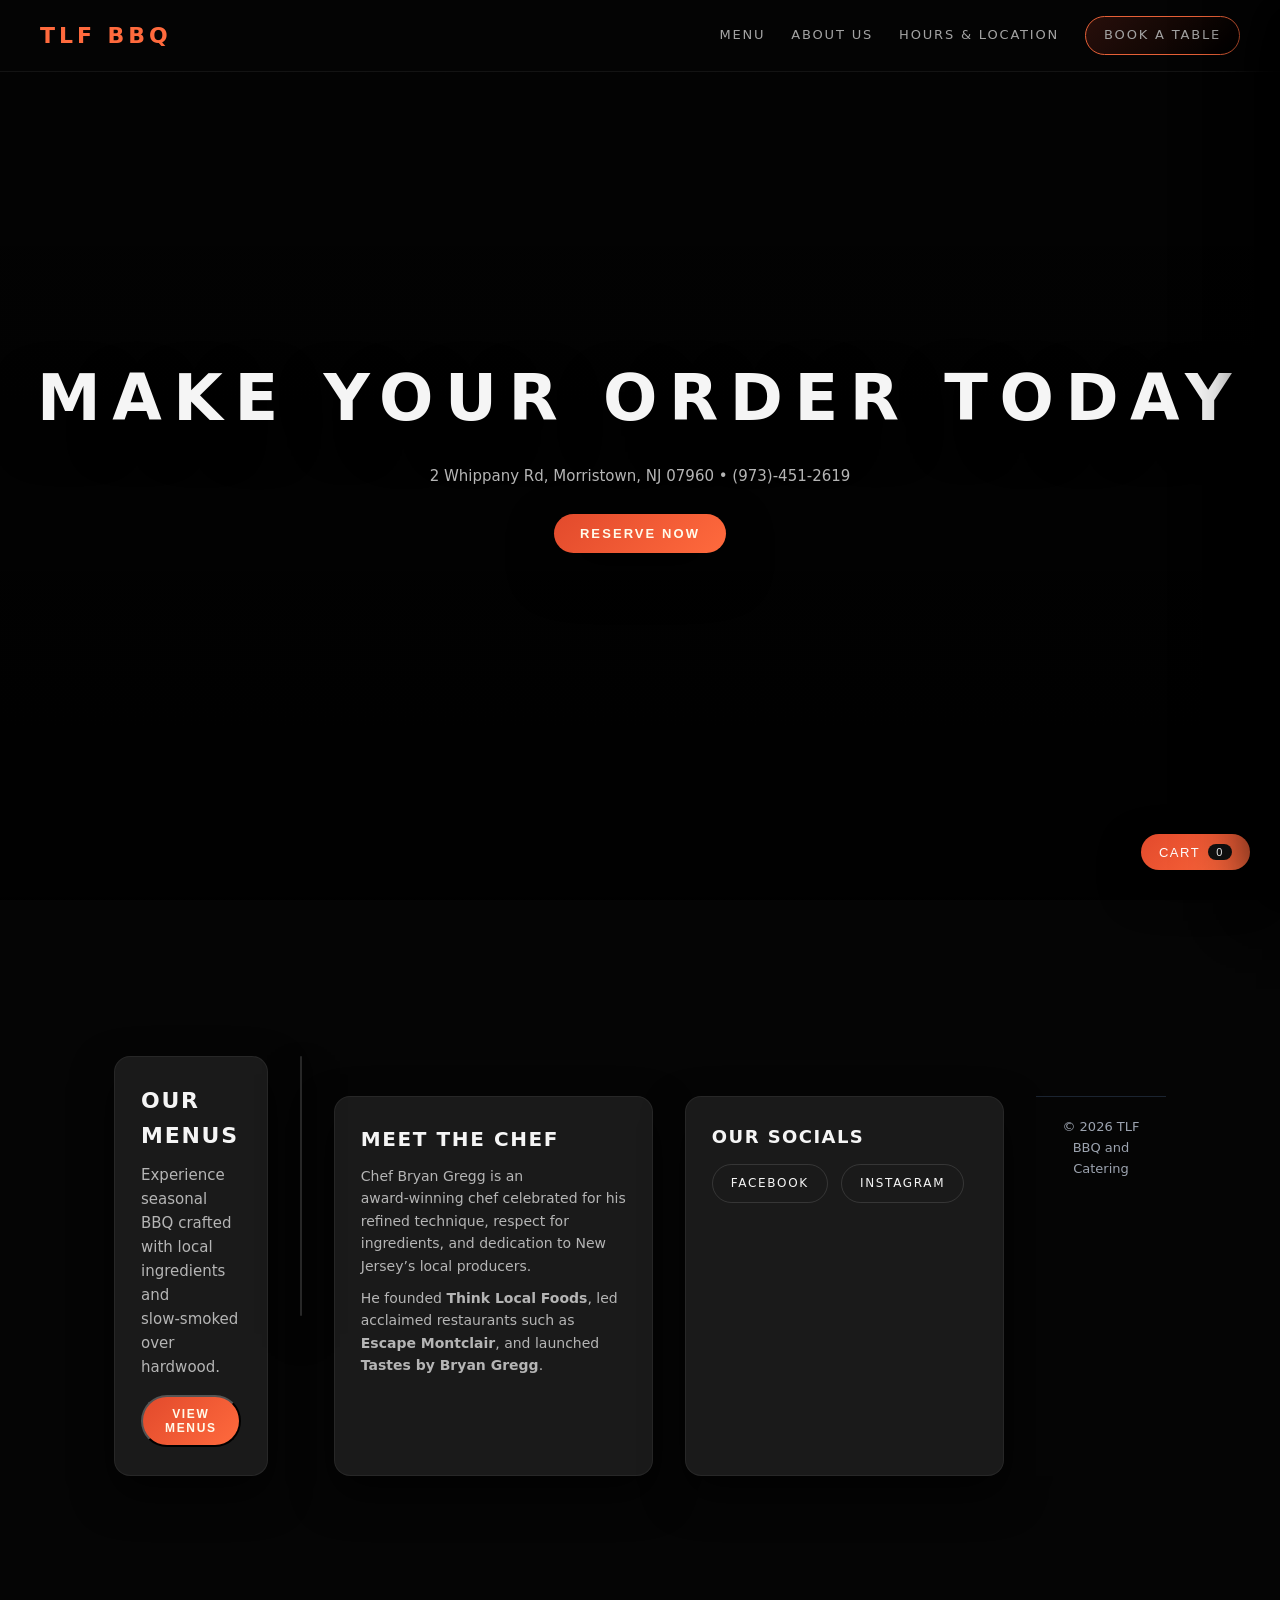
==== index.html @ d9507e4a "Update index.html" ====
<!DOCTYPE html>
<html lang="en">
<head>
  <meta charset="UTF-8" />
  <meta
    name="viewport"
    content="width=device-width, initial-scale=1.0"
  />
  <meta name="theme-color" content="#050505" />
  <title>TLF BBQ and Catering</title>

<link rel="stylesheet" href="codefordad.css">

</head>

<body onload="window.scrollTo(0,0)">

<header class="navbar" id="nav">
  <div class="logo" id="homeLogo">TLF BBQ</div>

  <nav class="nav-links">
    <a href="#" id="menuNav">Menu</a>
    <a href="#" id="aboutNav">About Us</a>
    <a href="#">Hours &amp; Location</a>
    <a href="#" class="reserve-btn" id="navReserve">Book A Table</a>
  </nav>

  <div class="hamburger" id="hamburger">
    <span></span>
    <span></span>
    <span></span>
  </div>
</header>

<div class="slideout" id="slideout">
  <div class="close-btn" id="closeBtn">✕</div>

  <a href="#" id="menuSlide">Menus</a>
  <a href="#" id="aboutSlide">About Us</a>
  <a href="#">Private Dining</a>
  <a href="#">Hours & Location</a>
  <a href="#" class="reserve-btn">Book A Table</a>
</div>

<section class="hero-wrap">
  <div class="hero">
    <div class="hero-content">
      <h1>Make Your Order Today</h1>
      <p>2 Whippany Rd, Morristown, NJ 07960 • (973)-451-2619</p>
      <button class="hero-button" id="heroReserve">Reserve Now</button>
    </div>
  </div>
</section>

<!-- ABOUT PAGE TEMPLATE -->
<template id="about-page-template">
<div id="about-page" class="page-scroll-wrap">
  <div class="page-content">
    <div class="info-wrapper1">
      <div class="info-left1">
        <h2>About TLF BBQ</h2>
        <p>We’re a family‑owned BBQ and catering company based in Morristown, NJ, serving slow‑smoked meats and bold flavors since 2018.</p>
        <p>Our team is led by Chef Bryan Gregg, formerly of Think Local Foods and Escape Montclair, who brings restaurant‑quality technique to every plate.</p>
        <p>We focus on local ingredients, seasonal menus, and consistent hospitality that keeps our guests coming back.</p>
      </div>

      <div class="info-box1 about-photo-box">
        <img
          src="https://images.unsplash.com/photo-1512621776951-a57141f2eefd?auto=format&fit=crop&w=1200&q=80"
          alt="Our team smoking meats"
        />
      </div>
    </div>

    <section class="info-split1">
      <div class="left-side">
        <div class="chef-section">
          <h2>Our Mission</h2>
          <p>To bring high‑quality BBQ and catering to Morristown and the surrounding communities, with a focus on flavor, freshness, and friendly service.</p>
        </div>
      </div>
      <div class="right-side">
        <h2>Connect With Us</h2>
        <a href="#" class="outline-btn">Facebook</a>
        <a href="#" class="outline-btn">Instagram</a>
      </div>
    </section>

    <footer>
      <p>© 2026 TLF BBQ and Catering</p>
    </footer>
  </div>
</div>
</template>

<!-- ROOT DYNAMIC CONTENT -->
<div id="dynamic-content">
  <div class="page-scroll-wrap" id="landing-page">
    <div class="page-content">

      <div class="info-wrapper1">
        <!-- LEFT SECTION -->
        <div class="info-left1">
          <h2>Our Menus</h2>
          <p>Experience seasonal BBQ crafted with local ingredients and slow‑smoked over hardwood.</p>
          <button class="btnl" id="viewMenusBtn">View Menus</button>
        </div>

        <!-- RIGHT SECTION – CAROUSEL -->
        <div class="info-box1 carousel">
          <div class="carousel-track">
           
            <img
              src="https://images.unsplash.com/photo-1600891964599-f61ba0e24092?auto=format&fit=crop&w=1200&q=80"
              class="carousel-img"
              alt="Kitchen"
            />
            <img
              src="https://images.unsplash.com/photo-1600891964599-f61ba0e24092?auto=format&fit=crop&w=1200&q=80"
              class="carousel-img"
              alt="Kitchen"
            />
            <img
              src="https://images.unsplash.com/photo-1600891964599-f61ba0e24092?auto=format&fit=crop&w=1200&q=80"
              class="carousel-img"
              alt="Kitchen"
            />
            

          <button class="carousel-btn prev">‹</button>
          <button class="carousel-btn next">›</button>
        </div>
      </div>

      <section class="info-split1">
        <div class="left-side">
          <div class="chef-section">
            <h2>Meet The Chef</h2>
            <p>
              Chef Bryan Gregg is an award‑winning chef celebrated for his
              refined technique, respect for ingredients, and dedication to New
              Jersey’s local producers.
            </p>
            <p>
              He founded <strong>Think Local Foods</strong>, led acclaimed
              restaurants such as <strong>Escape Montclair</strong>, and
              launched <strong>Tastes by Bryan Gregg</strong>.
            </p>
          </div>
        </div>

        <div class="right-side">
          <h2>Our Socials</h2>
          <a href="#" class="outline-btn">Facebook</a>
          <a href="#" class="outline-btn">Instagram</a>
        </div>
      </section>

      <footer>
        <p>© 2026 TLF BBQ and Catering</p>
      </footer>
    </div>
  </div>
</div>

<!-- FLOATING CART BUTTON -->
<button class="floating-cart-btn" id="open-checkout">
  Cart
  <span class="cart-count" id="cart-count">0</span>
</button>

<!-- CHECKOUT DRAWER + BACKDROP -->
<div class="checkout-drawer-backdrop" id="checkout-backdrop"></div>

<div class="checkout-drawer" id="checkout-drawer">
  <div class="checkout-header">
    <h2>Checkout</h2>
    <button class="checkout-close-btn" id="close-checkout">✕</button>
  </div>

  <div class="checkout-body">
    <!-- ORDER SUMMARY -->
    <div class="checkout-card">
      <div class="checkout-section-title">Order Summary</div>
      <ul id="cart-list"></ul>
      <p class="cart-empty" id="cart-empty-msg">Your cart is empty.</p>
    </div>

    <!-- TIP -->
    <div class="checkout-card">
      <div class="checkout-section-title">Tip</div>
      <div class="tip-row">
        <button class="tip-btn" data-tip="0.1">10%</button>
        <button class="tip-btn" data-tip="0.15">15%</button>
        <button class="tip-btn" data-tip="0.2">20%</button>
        <button class="tip-btn" data-tip="0">No Tip</button>
      </div>
      <input
        type="number"
        min="0"
        step="0.5"
        class="tip-custom-input"
        id="tip-custom"
        placeholder="Custom tip amount (optional)"
      />
    </div>

    <!-- PROMO -->
    <div class="checkout-card">
      <div class="checkout-section-title">Promo Code</div>
      <div class="promo-row">
        <input
          type="text"
          id="promo-code"
          class="promo-input"
          placeholder="Enter promo code"
        />
        <button class="promo-apply-btn" id="apply-promo">Apply</button>
      </div>
      <p class="promo-note">Promo codes are optional. You can add them later at the counter if needed.</p>
    </div>

    <!-- PICKUP DETAILS -->
    <div class="checkout-card pickup-section">
      <div class="checkout-section-title">Pickup Details</div>

      <div class="pickup-toggle-row">
        <button class="pickup-toggle-btn active" id="pickup-mode">Pickup</button>
        <button class="pickup-toggle-btn" id="delivery-mode" disabled>Delivery (Coming Soon)</button>
      </div>

      <div class="pickup-row">
        <input
          type="text"
          id="cust-name"
          placeholder="Name"
          required
        />
        <input
          type="tel"
          id="cust-phone"
          placeholder="Phone"
          required
        />
      </div>

      <div class="pickup-row">
        <input type="date" id="pickup-date" required />
        <select id="pickup-time">
          <option value="">Pickup Time</option>
          <option value="11:00">11:00 AM</option>
          <option value="11:30">11:30 AM</option>
          <option value="12:00">12:00 PM</option>
          <option value="12:30">12:30 PM</option>
          <option value="13:00">1:00 PM</option>
          <option value="13:30">1:30 PM</option>
          <option value="14:00">2:00 PM</option>
          <option value="14:30">2:30 PM</option>
          <option value="15:00">3:00 PM</option>
          <option value="15:30">3:30 PM</option>
          <option value="16:00">4:00 PM</option>
          <option value="16:30">4:30 PM</option>
          <option value="17:00">5:00 PM</option>
          <option value="17:30">5:30 PM</option>
          <option value="18:00">6:00 PM</option>
          <option value="18:30">6:30 PM</option>
          <option value="19:00">7:00 PM</option>
          <option value="19:30">7:30 PM</option>
          <option value="20:00">8:00 PM</option>
        </select>
      </div>

      <textarea
        id="order-notes"
        placeholder="Special instructions (allergies, parking, car color, etc.)"
      ></textarea>

      <p class="prep-time">Estimated prep time: 20–30 minutes after payment.</p>
    </div>
  </div>

  <div class="checkout-footer">
    <div class="totals-row">
      <span>Subtotal</span>
      <span id="subtotal-display">$0.00</span>
    </div>
    <div class="totals-row">
      <span>Tip</span>
      <span id="tip-display">$0.00</span>
    </div>
    <div class="totals-row">
      <span>Promo</span>
      <span id="promo-display">–$0.00</span>
    </div>
    <div class="totals-row total">
      <span>Total</span>
      <span id="cart-total">$0.00</span>
    </div>

    <div class="checkout-actions">
      <button id="clear-cart" class="clear-cart-btn">Clear Cart</button>
      <button class="review-order-btn" id="review-order-btn">
        Review Order &amp; Pay
      </button>
      <p class="paypal-note">Payment is securely processed via PayPal on the next screen.</p>
    </div>
  </div>
</div>

<!-- MENU SYSTEM TEMPLATE -->
<template id="menu-template">
  <section class="order-system">

    <h2 class="menu-title">Order BBQ</h2>
    <p>Build your order from our smoked meats, sides, drinks, and combos.</p>

    <div class="menu-tabs">
      <button class="tab active" data-category="meats">Meats</button>
      <button class="tab" data-category="sides">Sides</button>
      <button class="tab" data-category="drinks">Drinks</button>
      <button class="tab" data-category="combos">Combos</button>
    </div>

    <!-- MEATS -->
    <div class="menu-grid" id="meats">
      <div class="menu-item">
        <img src="images/brisket.jpg" alt="Brisket" class="item-img" />

        <div class="menu-content">
          <div class="menu-header">
            <h3>Brisket</h3>
            <span class="price">$0.01</span>
          </div>

          <p class="short-desc">
            12‑hour smoked brisket, tender slices with house pickles.
          </p>
          <p class="full-desc">
            Slow‑smoked over hardwood, finished with the chef’s signature glaze
            and served ready to pair with your favorite sides.
          </p>

          <div class="menu-meta-row">
            <div class="menu-meta">
              <span>Slow smoked</span>
              <span>Feeds 1–2</span>
            </div>

            <div class="qty-selector">
              <button class="qty-btn-card qty-minus">−</button>
              <span class="qty-number">0</span>
              <button class="qty-btn-card qty-plus">+</button>
            </div>

            <button
              class="add-btn"
              data-item="Brisket"
              data-price=".10"
            >
              Add
            </button>
          </div>
        </div>
      </div>

      <div class="menu-item">
        <img
          src="images/pulled-pork.jpg"
          alt="Pulled pork"
          class="item-img"
        />

        <div class="menu-content">
          <div class="menu-header">
            <h3>Pulled Pork</h3>
            <span class="price">$12</span>
          </div>

          <p class="short-desc">
            Hand‑pulled pork shoulder with a sweet‑heat BBQ finish.
          </p>
          <p class="full-desc">
            Smoked low and slow until it falls apart, tossed in house sauce and
            ready to pile high on a bun or plate.
          </p>

          <div class="menu-meta-row">
            <div class="menu-meta">
              <span>Low &amp; slow</span>
              <span>Feeds 1–2</span>
            </div>

            <div class="qty-selector">
              <button class="qty-btn-card qty-minus">−</button>
              <span class="qty-number">0</span>
              <button class="qty-btn-card qty-plus">+</button>
            </div>

            <button
              class="add-btn"
              data-item="Pulled Pork"
              data-price="12"
            >
              Add
            </button>
          </div>
        </div>
      </div>
    </div>

    <!-- SIDES -->
    <div class="menu-grid hidden" id="sides">
      <div class="menu-item">
        <img
          src="images/mac-cheese.jpg"
          alt="Mac and cheese"
          class="item-img"
        />

        <div class="menu-content">
          <div class="menu-header">
            <h3>Mac &amp; Cheese</h3>
            <span class="price">$6</span>
          </div>

          <p class="short-desc">
            Creamy three‑cheese skillet mac with crisp crumb topping.
          </p>
          <p class="full-desc">
            Elbow pasta tossed in a rich house cheese sauce, finished under the
            broiler for a golden, crunchy crust.
          </p>

          <div class="menu-meta-row">
            <div class="menu-meta">
              <span>Side</span>
              <span>Comfort classic</span>
            </div>

            <div class="qty-selector">
              <button class="qty-btn-card qty-minus">−</button>
              <span class="qty-number">0</span>
              <button class="qty-btn-card qty-plus">+</button>
            </div>

            <button
              class="add-btn"
              data-item="Mac &amp; Cheese"
              data-price="6"
            >
              Add
            </button>
          </div>
        </div>
      </div>
    </div>

    <!-- DRINKS -->
    <div class="menu-grid hidden" id="drinks">
      <div class="menu-item">
        <img
          src="images/sweet-tea.jpg"
          alt="Sweet tea"
          class="item-img"
        />

        <div class="menu-content">
          <div class="menu-header">
            <h3>Sweet Tea</h3>
            <span class="price">$3</span>
          </div>

          <p class="short-desc">
            Cold, sweet Southern‑style tea brewed in house.
          </p>
          <p class="full-desc">
            Black tea slowly steeped, lightly citrus‑kissed, chilled, and poured
            over ice.
          </p>

          <div class="menu-meta-row">
            <div class="menu-meta">
              <span>House made</span>
              <span>16 oz</span>
            </div>

            <div class="qty-selector">
              <button class="qty-btn-card qty-minus">−</button>
              <span class="qty-number">0</span>
              <button class="qty-btn-card qty-plus">+</button>
            </div>

            <button
              class="add-btn"
              data-item="Sweet Tea"
              data-price="3"
            >
              Add
            </button>
          </div>
        </div>
      </div>
    </div>

    <!-- COMBOS -->
    <div class="menu-grid hidden" id="combos">
      <div class="menu-item">
        <img
          src="images/brisket-combo.jpg"
          alt="Brisket combo"
          class="item-img"
        />

        <div class="menu-content">
          <div class="menu-header">
            <h3>Brisket Combo</h3>
            <span class="price">$18</span>
          </div>

          <p class="short-desc">
            Brisket plate with two sides and house cornbread.
          </p>
          <p class="full-desc">
            Sliced brisket, your choice of two sides, plus a warm slice of
            cornbread and pickles.
          </p>

          <div class="menu-meta-row">
            <div class="menu-meta">
              <span>Best value</span>
              <span>Feeds 1–2</span>
            </div>

            <div class="qty-selector">
              <button class="qty-btn-card qty-minus">−</button>
              <span class="qty-number">0</span>
              <button class="qty-btn-card qty-plus">+</button>
            </div>

            <button
              class="add-btn"
              data-item="Brisket Combo"
              data-price="18"
            >
              Add
            </button>
          </div>
        </div>
      </div>
    </div>

  </section>
</template>

<!-- PAYPAL SDK -->
<script src="https://www.paypal.com/sdk/js?client-id=AatKLlNCwYUK73aitYysJCVlDyII1X9A3pvGtgDqHf_JUAwxKHO9bDcpi9_XJcKemTQMYEcxNQDbUtZj&currency=USD"></script>

<script src="JSDAD.js"></script>


</body>
</html>
---- codefordad.css ----
:root {
      --bg: #0d0d0d;
      --bg-alt: #141414;
      --card: #1a1a1a;
      --steel: #232323;
      --steel-soft: #2d2d2d;
      --text: #f5f5f5;
      --text-dim: #b5b5b5;
      --accent: #e24a2c;
      --accent-soft: #ff6a3d;
      --accent-glow: rgba(226,74,44,0.35);
      --border-color: rgba(255,255,255,0.06);
      --radius-lg: 16px;
      --radius: 10px;
      --radius-sm: 6px;
      --shadow-soft: 0 18px 40px rgba(0,0,0,0.65);
      --shadow-strong: 0 24px 60px rgba(0,0,0,0.9);
      --noise: url("[data-uri]");
    }

    * {
      margin: 0;
      padding: 0;
      box-sizing: border-box;
    }

    html {
      scroll-behavior: smooth;
      background-color: #050505;
    }

    body {
      background: radial-gradient(circle at top, #111 0, #050505 55%, #000 100%);
      background-color: #050505;
      color: var(--text);
      font-family: system-ui, -apple-system, BlinkMacSystemFont, "Segoe UI", sans-serif;
      line-height: 1.6;
      -webkit-font-smoothing: antialiased;
      background-image: var(--noise);
      background-size: 260px;
      background-blend-mode: soft-light;
      min-height: 100vh;
      position: relative;
    }

    body::before {
      content: "";
      position: fixed;
      inset: 0;
      background: radial-gradient(circle at top, #111 0, #050505 55%, #000 100%);
      z-index: -1;
      pointer-events: none;
    }

    h1, h2, h3 {
      letter-spacing: 0.08em;
      text-transform: uppercase;
    }

    a {
      color: inherit;
    }

    /* NAVBAR */
    .navbar {
      width: 100%;
      padding: 16px 40px;
      display: flex;
      justify-content: space-between;
      align-items: center;
      position: fixed;
      top: 0;
      left: 0;
      background: rgba(5,5,5,0.9);
      backdrop-filter: blur(14px);
      border-bottom: 1px solid var(--border-color);
      z-index: 1000;
    }

    .logo {
      font-size: 22px;
      font-weight: 700;
      letter-spacing: 0.18em;
      text-transform: uppercase;
      color: var(--accent-soft);
      cursor: pointer;
    }

    .nav-links {
      display: flex;
      gap: 26px;
      align-items: center;
    }

    .nav-links a {
      text-decoration: none;
      color: var(--text-dim);
      font-size: 13px;
      font-weight: 500;
      letter-spacing: 0.14em;
      text-transform: uppercase;
      transition: color 0.25s ease, transform 0.2s ease, opacity 0.2s ease;
      opacity: 0.9;
    }

    .nav-links a:hover {
      color: var(--accent-soft);
      transform: translateY(-1px);
      opacity: 1;
    }

    .reserve-btn {
      padding: 8px 18px;
      border-radius: 999px;
      border: 1px solid var(--accent-soft);
      background: linear-gradient(135deg, rgba(226,74,44,0.18), rgba(0,0,0,0.9));
      color: #fff;
      font-size: 12px;
      font-weight: 600;
      text-transform: uppercase;
      letter-spacing: 0.16em;
      cursor: pointer;
      transition: background 0.25s ease, border-color 0.25s ease, transform 0.2s ease, box-shadow 0.2s ease;
    }

    .reserve-btn:hover {
      background: linear-gradient(135deg, var(--accent), var(--accent-soft));
      border-color: var(--accent-soft);
      box-shadow: 0 14px 40px var(--accent-glow);
      transform: translateY(-1px);
    }

    /* HAMBURGER */
    .hamburger {
      width: 26px;
      height: 20px;
      display: none;
      flex-direction: column;
      justify-content: space-between;
      cursor: pointer;
    }

    .hamburger span {
      height: 2px;
      background: #f9fafb;
      border-radius: 999px;
    }

    /* SLIDEOUT MENU */
    .slideout {
      position: fixed;
      top: 0;
      right: -260px;
      width: 260px;
      height: 100vh;
      background: #050505;
      box-shadow: -18px 0 40px rgba(0,0,0,0.95);
      display: flex;
      flex-direction: column;
      padding-top: 90px;
      padding-left: 24px;
      transition: right 0.35s ease;
      z-index: 2000;
      border-left: 1px solid var(--border-color);
    }

    .slideout a {
      padding: 12px 0;
      font-size: 13px;
      text-decoration: none;
      color: var(--text);
      letter-spacing: 0.12em;
      text-transform: uppercase;
      opacity: 0.9;
      transition: color 0.2s ease, opacity 0.2s ease;
    }

    .slideout a:hover {
      color: var(--accent-soft);
      opacity: 1;
    }

    .close-btn {
      position: absolute;
      top: 18px;
      right: 24px;
      font-size: 26px;
      cursor: pointer;
      color: #9ca3af;
      transition: 0.2s;
    }

    .close-btn:hover {
      color: var(--accent-soft);
    }

    @media (max-width: 768px) {
      .nav-links {
        display: none;
      }
      .hamburger {
        display: flex;
      }
      .navbar {
        padding: 12px 20px;
      }
    }

    /* HERO */
    .hero-wrap {
      position: relative;
      height: 100vh;
      overflow: hidden;
    }

    .hero {
      height: 100%;
      width: 100%;
      background:
        linear-gradient(to bottom, rgba(0,0,0,0.35), rgba(0,0,0,0.9)),
        url("https://images.unsplash.com/photo-1600891964599-f61ba0e24092?auto=format&fit=crop&w=1600&q=80")
        center/cover no-repeat;
      display: flex;
      justify-content: center;
      align-items: center;
      text-align: center;
      padding: 0 20px;
      transform: translateY(0);
      transition: transform 0.2s ease-out;
    }

    .hero-content h1 {
      font-size: clamp(40px, 6vw, 64px);
      color: var(--text);
      text-shadow: 0 18px 45px rgba(0,0,0,0.9);
      letter-spacing: 0.18em;
      text-transform: uppercase;
    }

    .hero-content p {
      margin-top: 14px;
      font-size: 15px;
      color: var(--text-dim);
      max-width: 520px;
      margin-left: auto;
      margin-right: auto;
    }

    .hero-button {
      display: inline-block;
      margin-top: 26px;
      padding: 12px 26px;
      background: linear-gradient(135deg, var(--accent), var(--accent-soft));
      color: #fffbeb;
      text-decoration: none;
      border-radius: 999px;
      font-weight: 600;
      letter-spacing: 0.16em;
      text-transform: uppercase;
      font-size: 13px;
      border: none;
      box-shadow: 0 18px 45px rgba(0,0,0,0.95);
      transition: transform 0.18s ease, box-shadow 0.18s ease, background 0.25s ease;
      cursor: pointer;
    }

    .hero-button:hover {
      transform: translateY(-2px);
      box-shadow: 0 22px 60px rgba(0,0,0,1);
      background: linear-gradient(135deg, #b3261a, var(--accent-soft));
    }

    /* PAGE WRAPPERS */
    #dynamic-content {
      transition: opacity 0.25s ease-in-out;
    }

    #dynamic-content.fade-out {
      opacity: 0;
    }

    #dynamic-content.fade-in {
      opacity: 1;
    }

    #dynamic-content.menu-offset {
      box-sizing: border-box;
    }

    .page-scroll-wrap {
      padding-top: 96px;
    }

    .page-content {
      max-width: 1100px;
      margin: 0 auto;
      padding: 60px 24px 80px;
    }

    /* LANDING SECTION */
    .info-wrapper1 {
      display: flex;
      justify-content: center;
      align-items: stretch;
      gap: 32px;
      margin-bottom: 60px;
    }

    .info-left1 {
      flex: 1;
      padding: 26px 26px 28px;
      background: var(--card);
      border-radius: var(--radius-lg);
      border: 1px solid var(--border-color);
      box-shadow: var(--shadow-soft);
      color: var(--text-dim);
    }

    .info-left1 h2 {
      font-size: 22px;
      margin-bottom: 10px;
      color: var(--text);
    }

    .info-left1 p {
      font-size: 15px;
      margin-bottom: 16px;
    }

    .btnl {
      display: inline-block;
      padding: 10px 22px;
      background: linear-gradient(135deg, var(--accent), var(--accent-soft));
      color: #fffbeb;
      border-radius: 999px;
      text-decoration: none;
      font-weight: 600;
      letter-spacing: 0.14em;
      font-size: 12px;
      text-transform: uppercase;
      transition: background 0.2s ease, transform 0.15s ease, box-shadow 0.2s ease;
      cursor: pointer;
    }

    .btnl:hover {
      background: linear-gradient(135deg, #b3261a, var(--accent-soft));
      transform: translateY(-1px);
      box-shadow: 0 12px 30px rgba(0,0,0,0.9);
    }

    .info-box1 {
      flex: 1;
      background: var(--card);
      border-radius: var(--radius-lg);
      overflow: hidden;
      border: 1px solid var(--border-color);
      box-shadow: var(--shadow-soft);
      position: relative;
      min-height: 260px;
    }

    /* CAROUSEL */
    .carousel {
      position: relative;
      width: 100%;
      height: 100%;
      overflow: hidden;
    }

    .carousel-track {
      display: flex;
      height: 100%;
      transition: transform 0.6s ease;
    }

    .carousel-img {
      width: 100%;
      height: 100%;
      object-fit: cover;
      flex-shrink: 0;
      display: block;
    }

    .carousel-btn {
      position: absolute;
      top: 50%;
      transform: translateY(-50%);
      background: rgba(0,0,0,0.7);
      color: #fef2e2;
      border: none;
      padding: 8px 12px;
      font-size: 18px;
      cursor: pointer;
      border-radius: 999px;
      transition: 0.2s;
      z-index: 5;
    }

    .carousel-btn:hover {
      background: rgba(0,0,0,0.95);
    }

    .carousel-btn.prev { left: 12px; }
    .carousel-btn.next { right: 12px; }

    @media (max-width: 850px) {
      .info-wrapper1 {
        flex-direction: column;
      }
      .info-box1 {
        min-height: 220px;
      }
    }

    /* CHEF / SOCIAL SPLIT */
    .info-split1 {
      display: flex;
      justify-content: center;
      align-items: stretch;
      gap: 32px;
      padding: 40px 0 0;
    }

    .left-side,
    .right-side {
      flex: 1;
      padding: 26px 26px 28px;
      background: var(--card);
      border-radius: var(--radius-lg);
      border: 1px solid var(--border-color);
      box-shadow: var(--shadow-soft);
    }

    .chef-section h2 {
      font-size: 20px;
      margin-bottom: 10px;
    }

    .chef-section p {
      font-size: 14px;
      color: var(--text-dim);
      margin-bottom: 10px;
    }

    .right-side h2 {
      font-size: 18px;
      margin-bottom: 12px;
    }

    .outline-btn {
      padding: 9px 18px;
      border-radius: 999px;
      border: 1px solid rgba(255,255,255,0.12);
      background: transparent;
      color: var(--text);
      font-size: 12px;
      text-transform: uppercase;
      letter-spacing: 0.14em;
      text-decoration: none;
      display: inline-flex;
      align-items: center;
      justify-content: center;
      gap: 6px;
      margin-right: 8px;
      margin-bottom: 8px;
      cursor: pointer;
      transition: background 0.2s ease, border-color 0.2s ease, transform 0.15s ease, color 0.2s ease;
    }

    .outline-btn:hover {
      background: rgba(226,74,44,0.12);
      border-color: var(--accent-soft);
      color: #fff;
      transform: translateY(-1px);
    }

    @media (max-width: 850px) {
      .info-split1 {
        flex-direction: column;
      }
    }

    /* FOOTER */
    footer {
      padding: 20px;
      text-align: center;
      background: #050505;
      color: #9ca3af;
      border-top: 1px solid rgba(31,41,55,0.9);
      font-size: 13px;
      margin-top: 40px;
    }

    /* ORDER SYSTEM */
    .order-system {
      padding: 40px 0 80px;
      max-width: 1040px;
      margin: 0 auto;
      color: var(--text);
    }

    .menu-title {
      text-align: center;
      font-size: 26px;
      margin-bottom: 10px;
      letter-spacing: 0.18em;
      text-transform: uppercase;
    }

    .menu-title + p {
      text-align: center;
      color: var(--text-dim);
      font-size: 14px;
      max-width: 460px;
      margin: 8px auto 26px;
    }

    .menu-tabs {
      display: inline-flex;
      justify-content: center;
      align-items: center;
      flex-wrap: wrap;
      gap: 10px;
      margin: 0 auto 30px;
      padding: 6px;
      background: #050505;
      border-radius: 999px;
      border: 1px solid rgba(55,65,81,0.9);
    }

    .tab {
      padding: 8px 18px;
      border-radius: 999px;
      border: none;
      background: transparent;
      cursor: pointer;
      font-size: 12px;
      text-transform: uppercase;
      letter-spacing: 0.16em;
      color: var(--text-dim);
      opacity: 0.8;
      transition: background 0.18s ease, color 0.18s ease, opacity 0.18s ease, transform 0.12s ease;
    }

    .tab:hover {
      opacity: 1;
      transform: translateY(-1px);
    }

    .tab.active {
      background: linear-gradient(135deg, var(--accent), var(--accent-soft));
      color: #fffbeb;
      opacity: 1;
    }

    .menu-grid {
      display: grid;
      grid-template-columns: repeat(2, minmax(0, 1fr));
      gap: 22px 26px;
      margin-bottom: 30px;
    }

    @media (max-width: 800px) {
      .menu-grid {
        grid-template-columns: 1fr;
      }
    }

    .menu-item {
      display: grid;
      grid-template-columns: 140px 1fr;
      background: var(--card);
      border-radius: var(--radius-lg);
      box-shadow: var(--shadow-soft);
      overflow: hidden;
      border: 1px solid rgba(55,65,81,0.9);
      transition: transform 0.18s ease, box-shadow 0.18s ease, border-color 0.18s ease;
      cursor: pointer;
    }

    .menu-item:hover {
      transform: translateY(-3px);
      box-shadow: var(--shadow-strong);
      border-color: rgba(226,74,44,0.7);
    }

    .item-img {
      width: 100%;
      height: 100%;
      min-height: 140px;
      max-height: 160px;
      object-fit: cover;
      display: block;
    }

    .menu-content {
      padding: 14px 16px 14px 18px;
      display: flex;
      flex-direction: column;
      justify-content: space-between;
      gap: 8px;
    }

    .menu-header {
      display: flex;
      justify-content: space-between;
      align-items: flex-start;
      gap: 10px;
    }

    .menu-header h3 {
      margin: 0;
      font-size: 17px;
      color: var(--text);
      letter-spacing: 0.06em;
      text-transform: uppercase;
    }

    .price {
      font-size: 16px;
      font-weight: 700;
      color: var(--accent-soft);
    }

    .short-desc {
      margin-top: 4px;
      color: var(--text-dim);
      font-size: 13px;
    }

    .full-desc {
      margin-top: 6px;
      color: #9ca3af;
      font-size: 13px;
      line-height: 1.6;
      display: none;
    }

    .menu-item.expanded .full-desc {
      display: block;
    }

    .menu-meta-row {
      display: flex;
      justify-content: space-between;
      align-items: center;
      margin-top: 6px;
      gap: 10px;
      flex-wrap: wrap;
    }

    .menu-meta {
      display: flex;
      flex-wrap: wrap;
      gap: 6px;
      font-size: 10px;
      text-transform: uppercase;
      letter-spacing: 0.14em;
      color: #9ca3af;
    }

    .menu-meta span {
      padding: 2px 8px;
      border-radius: 999px;
      background: #050505;
    }

    .qty-selector {
      display: inline-flex;
      align-items: center;
      gap: 6px;
      padding: 4px 8px;
      border-radius: 999px;
      background: #050505;
    }

    .qty-number {
      min-width: 18px;
      text-align: center;
      font-size: 13px;
      color: #f9fafb;
    }

    .qty-btn-card {
      background: #18181b;
      color: #f9fafb;
      border: none;
      border-radius: 999px;
      width: 22px;
      height: 22px;
      display: inline-flex;
      align-items: center;
      justify-content: center;
      font-size: 14px;
      cursor: pointer;
      transition: background 0.18s ease, transform 0.12s ease;
    }

    .qty-btn-card:hover {
      background: var(--accent);
      transform: translateY(-1px);
    }

    .add-btn {
      margin: 0;
      padding: 8px 14px;
      background: var(--accent);
      color: #fffbeb;
      border: none;
      border-radius: 999px;
      cursor: pointer;
      font-size: 11px;
      text-transform: uppercase;
      letter-spacing: 0.16em;
      white-space: nowrap;
      transition: background 0.18s ease, transform 0.12s ease, box-shadow 0.18s ease;
    }

    .add-btn:hover {
      background: #b3261a;
      transform: translateY(-1px);
      box-shadow: 0 10px 26px rgba(0,0,0,0.9);
    }

    .hidden {
      display: none;
    }

    /* FLOATING CART BUTTON */
    .floating-cart-btn {
      position: fixed;
      right: 20px;
      bottom: 20px;
      background: linear-gradient(135deg, var(--accent), var(--accent-soft));
      color: #fff;
      border-radius: 999px;
      padding: 10px 18px;
      display: flex;
      align-items: center;
      gap: 8px;
      border: none;
      cursor: pointer;
      box-shadow: 0 18px 40px rgba(0,0,0,0.9);
      font-size: 13px;
      text-transform: uppercase;
      letter-spacing: 0.12em;
      z-index: 2100;
    }

    .floating-cart-btn span.cart-count {
      background: #111;
      border-radius: 999px;
      padding: 2px 8px;
      font-size: 11px;
    }

    @media (min-width: 900px) {
      .floating-cart-btn {
        bottom: 30px;
        right: 30px;
      }
    }

    /* CHECKOUT DRAWER (Toast-style) */
    .checkout-drawer-backdrop {
      position: fixed;
      inset: 0;
      background: rgba(0,0,0,0.6);
      opacity: 0;
      pointer-events: none;
      transition: opacity 0.25s ease;
      z-index: 2200;
    }

    .checkout-drawer-backdrop.open {
      opacity: 1;
      pointer-events: auto;
    }

    .checkout-drawer {
      position: fixed;
      top: 0;
      right: 0;
      width: 420px;
      max-width: 100%;
      height: 100vh;
      background: #050505;
      border-left: 1px solid var(--border-color);
      box-shadow: -24px 0 60px rgba(0,0,0,0.95);
      transform: translateX(100%);
      transition: transform 0.3s cubic-bezier(.2,.9,.2,1);
      z-index: 2300;
      display: flex;
      flex-direction: column;
    }

    .checkout-drawer.open {
      transform: translateX(0);
    }

    .checkout-header {
      padding: 16px 18px;
      border-bottom: 1px solid rgba(55,65,81,0.9);
      display: flex;
      justify-content: space-between;
      align-items: center;
    }

    .checkout-header h2 {
      font-size: 16px;
      letter-spacing: 0.14em;
      text-transform: uppercase;
    }

    .checkout-close-btn {
      background: transparent;
      border: none;
      color: #9ca3af;
      font-size: 20px;
      cursor: pointer;
    }

    .checkout-body {
      flex: 1;
      overflow-y: auto;
      padding: 16px 18px 18px;
    }

    .checkout-section-title {
      font-size: 12px;
      text-transform: uppercase;
      letter-spacing: 0.14em;
      color: #9ca3af;
      margin-bottom: 6px;
    }

    .checkout-card {
      background: #0f0f0f;
      border-radius: 12px;
      border: 1px solid rgba(55,65,81,0.9);
      padding: 12px 12px 10px;
      margin-bottom: 14px;
    }

    /* CART LIST INSIDE DRAWER */
    #cart-list {
      list-style: none;
      margin: 0;
      padding: 0;
    }

    .cart-row {
      display: flex;
      justify-content: space-between;
      align-items: center;
      padding: 7px 0;
      border-bottom: 1px dashed rgba(55,65,81,0.8);
      font-size: 13px;
    }

    .cart-row:last-child {
      border-bottom: none;
    }

    .cart-title {
      font-weight: 500;
      color: var(--text);
    }

    .cart-controls {
      display: flex;
      align-items: center;
      gap: 6px;
    }

    .qty-btn {
      background: var(--accent);
      color: #fffbeb;
      border: none;
      padding: 3px 8px;
      border-radius: 999px;
      cursor: pointer;
      font-size: 12px;
    }

    .delete-btn {
      background: #4b5563;
      color: #f9fafb;
      border: none;
      padding: 3px 7px;
      border-radius: 999px;
      cursor: pointer;
      font-size: 11px;
    }

    .cart-price {
      font-weight: 600;
      font-size: 12px;
    }

    .cart-empty {
      font-size: 13px;
      color: #9ca3af;
      padding: 6px 0;
    }

    /* TIP + PROMO */
    .tip-row {
      display: flex;
      gap: 8px;
      margin-top: 6px;
      flex-wrap: wrap;
    }

    .tip-btn {
      flex: 1;
      min-width: 70px;
      padding: 6px 8px;
      border-radius: 999px;
      border: 1px solid rgba(55,65,81,0.9);
      background: #050505;
      color: #e5e7eb;
      font-size: 12px;
      cursor: pointer;
      text-align: center;
      transition: background 0.2s ease, border-color 0.2s ease, color 0.2s ease;
    }

    .tip-btn.active {
      background: rgba(226,74,44,0.16);
      border-color: var(--accent-soft);
      color: #fff;
    }

    .tip-custom-input {
      margin-top: 6px;
      width: 100%;
      padding: 8px 10px;
      border-radius: 8px;
      border: 1px solid #444;
      background: #111;
      color: #e5e7eb;
      font-size: 13px;
      outline: none;
    }

    .tip-custom-input:focus {
      border-color: var(--accent-soft);
      box-shadow: 0 0 0 2px rgba(226,74,44,0.35);
    }

    .promo-row {
      display: flex;
      gap: 8px;
      margin-top: 6px;
    }

    .promo-input {
      flex: 1;
      padding: 8px 10px;
      border-radius: 8px;
      border: 1px solid #444;
      background: #111;
      color: #e5e7eb;
      font-size: 13px;
      outline: none;
    }

    .promo-input:focus {
      border-color: var(--accent-soft);
      box-shadow: 0 0 0 2px rgba(226,74,44,0.35);
    }

    .promo-apply-btn {
      padding: 8px 10px;
      border-radius: 8px;
      border: none;
      background: #374151;
      color: #e5e7eb;
      font-size: 12px;
      cursor: pointer;
      text-transform: uppercase;
      letter-spacing: 0.08em;
    }

    .promo-apply-btn:hover {
      background: #4b5563;
    }

    .promo-note {
      font-size: 11px;
      color: #9ca3af;
      margin-top: 4px;
    }

    /* PICKUP DETAILS INSIDE DRAWER */
    .pickup-row {
      display: flex;
      gap: 10px;
      margin-bottom: 8px;
    }

    .pickup-section input,
    .pickup-section textarea,
    .pickup-section select {
      display: block;
      width: 100%;
      padding: 10px 12px;
      border: 1px solid #444;
      border-radius: 8px;
      font-size: 13px;
      outline: none;
      box-sizing: border-box;
      transition: border-color 0.2s ease, box-shadow 0.2s ease, background 0.2s ease;
      background: #111;
      color: #e5e5e5;
      min-height: 40px;
    }

    .pickup-section input:focus,
    .pickup-section select:focus,
    .pickup-section textarea:focus {
      border-color: var(--accent-soft);
      box-shadow: 0 0 0 2px rgba(226,74,44,0.35);
      background: #151515;
    }

    .pickup-section textarea {
      min-height: 70px;
      resize: vertical;
    }

    .pickup-toggle-row {
      display: flex;
      gap: 8px;
      margin-bottom: 8px;
    }

    .pickup-toggle-btn {
      flex: 1;
      padding: 7px 10px;
      border-radius: 999px;
      border: 1px solid rgba(55,65,81,0.9);
      background: #050505;
      color: #e5e7eb;
      font-size: 12px;
      cursor: pointer;
      text-align: center;
      text-transform: uppercase;
      letter-spacing: 0.08em;
    }

    .pickup-toggle-btn.active {
      background: rgba(34,197,94,0.12);
      border-color: #22c55e;
      color: #bbf7d0;
    }

    .prep-time {
      font-size: 12px;
      color: #9ca3af;
      margin-top: 4px;
    }

    /* TOTALS + FOOTER */
    .checkout-footer {
      padding: 12px 18px 16px;
      border-top: 1px solid rgba(55,65,81,0.9);
      background: #050505;
    }

    .totals-row {
      display: flex;
      justify-content: space-between;
      font-size: 13px;
      margin-bottom: 4px;
      color: #d1d5db;
    }

    .totals-row strong {
      color: #f9fafb;
    }

    .totals-row.total {
      font-size: 15px;
      margin-top: 4px;
    }

    .totals-row.total span:last-child {
      color: var(--accent-soft);
      font-weight: 700;
    }

    .checkout-actions {
      margin-top: 10px;
      display: flex;
      flex-direction: column;
      gap: 8px;
    }

    .clear-cart-btn {
      width: 100%;
      padding: 9px;
      background: #18181b;
      color: #e5e7eb;
      border: none;
      border-radius: 999px;
      cursor: pointer;
      font-size: 12px;
      letter-spacing: 0.1em;
      text-transform: uppercase;
      transition: background 0.2s ease, color 0.2s ease, box-shadow 0.2s ease;
    }

    .clear-cart-btn:hover {
      background: #b3261a;
      color: #fff;
      box-shadow: 0 10px 26px rgba(0,0,0,0.9);
    }

    .review-order-btn {
      width: 100%;
      padding: 11px;
      background: #059669;
      color: #fef2e2;
      border: none;
      border-radius: 999px;
      font-size: 13px;
      text-transform: uppercase;
      letter-spacing: 0.14em;
      cursor: pointer;
      transition: background 0.2s ease, box-shadow 0.2s ease, transform 0.15s ease;
    }

    .review-order-btn:hover {
      background: #047857;
      box-shadow: 0 12px 30px rgba(0,0,0,0.9);
      transform: translateY(-1px);
    }

    .paypal-note {
      font-size: 11px;
      color: #9ca3af;
      margin-top: 4px;
    }

    /* MOBILE: bottom sheet behavior */
    @media (max-width: 768px) {
      html,
      body {
        background-color: #050505;
      }

      #dynamic-content,
      #landing-page,
      .page-scroll-wrap,
      .page-content,
      .confirmation-screen {
        background-color: #050505;
      }

      .checkout-drawer {
        width: 100%;
        height: 100vh;
        height: 100dvh;
        top: 0;
        bottom: auto;
        border-left: none;
        border-top: none;
        border-radius: 0;
        background: #050505;
        transform: translateY(100%);
      }

      .checkout-drawer.open {
        transform: translateY(0);
      }

      .checkout-body {
        padding-bottom: calc(18px + env(safe-area-inset-bottom, 0px));
      }

      .checkout-footer {
        padding-bottom: calc(16px + env(safe-area-inset-bottom, 0px));
        background: #050505;
      }

      .checkout-drawer-backdrop.open {
        background: rgba(0,0,0,0.7);
      }
    }

    /* CONFIRMATION SCREEN */
    .confirmation-screen {
      padding: 80px 20px;
      text-align: center;
      max-width: 640px;
      margin: 0 auto;
    }

    .confirmation-screen h1 {
      font-size: 24px;
      margin-bottom: 10px;
    }

    .confirm-box {
      background: #101010;
      padding: 15px;
      border-radius: 14px;
      margin: 20px auto 0;
      max-width: 420px;
      text-align: left;
      border: 1px solid rgba(55,65,81,0.9);
      color: #f9fafb;
      font-size: 14px;
    }

    .confirm-cart-list {
      max-width: 420px;
      margin: 10px auto 18px;
      padding: 0;
      list-style: none;
    }

    .confirm-cart-item {
      display: flex;
      justify-content: space-between;
      padding: 4px 0;
      font-size: 13px;
    }

    .confirm-cart-total {
      margin-top: 6px;
      padding-top: 8px;
      border-top: 1px solid rgba(55,65,81,0.8);
      font-size: 14px;
      color: #f9fafb;
      text-align: right;
      font-weight: 600;
    }

    .cancel-btn {
      display: inline-block;
      padding: 10px 18px;
      border-radius: 999px;
      font-size: 13px;
      text-transform: uppercase;
      letter-spacing: 0.08em;
      cursor: pointer;
      background: #18181b;
      color: #e5e7eb;
      border: 1px solid rgba(55,65,81,0.8);
      margin-top: 14px;
    }

    .cancel-btn:hover {
      background: #111827;
    }

    .confirmation-screen button {
      margin-top: 16px;
      padding: 10px 18px;
      border-radius: 999px;
      border: none;
      background: var(--accent);
      color: #fff;
      cursor: pointer;
      text-transform: uppercase;
      letter-spacing: 0.12em;
      font-size: 12px;
    }

    .confirmation-screen button:hover {
      background: var(--accent-soft);
    }

    /* ABOUT PAGE */
    #about-page .page-content {
      max-width: 1000px;
    }

    #about-page .info-wrapper1 {
      margin-bottom: 40px;
    }

    #about-page .about-photo-box img {
      width: 100%;
      height: 100%;
      object-fit: cover;
      display: block;
    }

    /* RESPONSIVE MENU CARD ON SMALL SCREENS */
    @media (max-width: 500px) {
      .menu-item {
        grid-template-columns: 1fr;
      }
      .menu-item .item-img {
        min-height: 140px;
        max-height: 180px;
      }
      .menu-header h3 {
        font-size: 15px;
      }
      .short-desc,
      .full-desc {
        font-size: 12px;
      }
      .menu-meta {
        font-size: 10px;
      }
      .add-btn {
        font-size: 10px;
        padding: 6px 10px;
      }
      .menu-item p {
        word-wrap: break-word;
        overflow-wrap: break-word;
      }
      .page-content {
        padding: 60px 16px 80px;
      }
    }
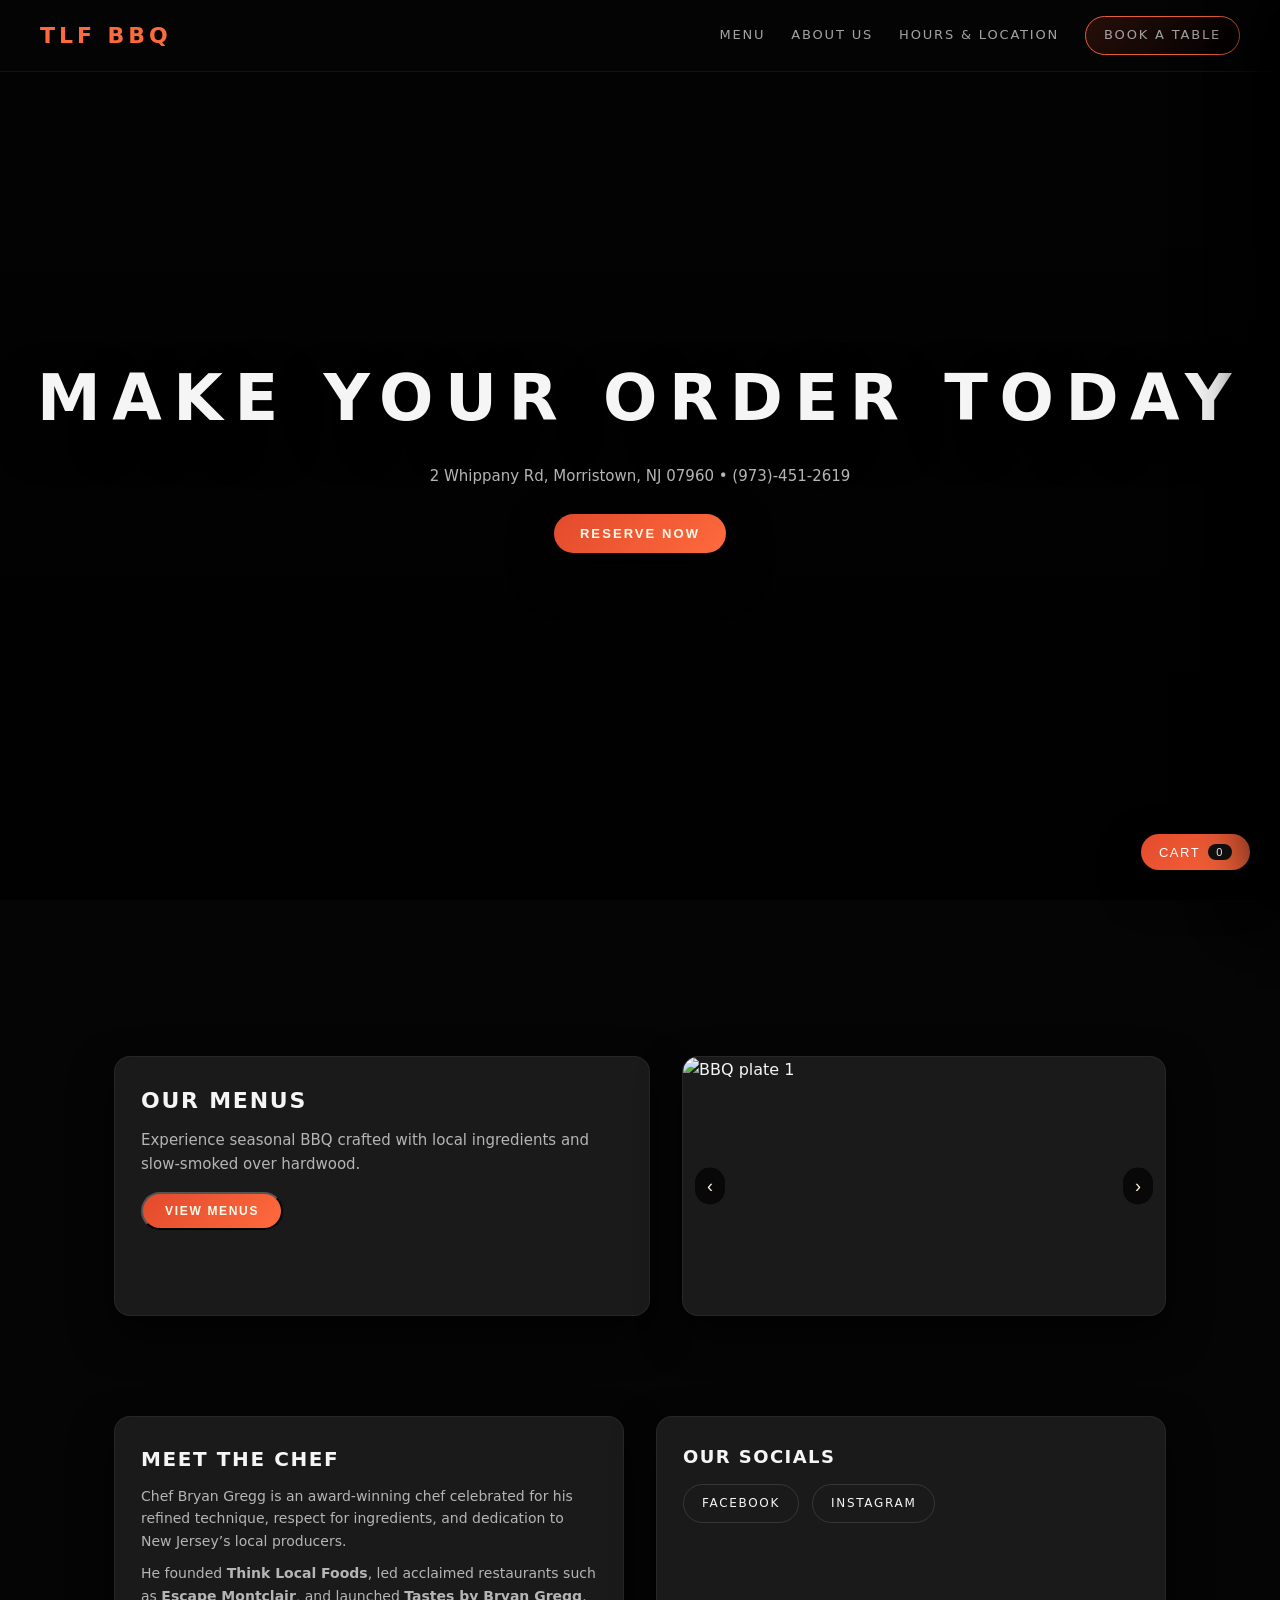
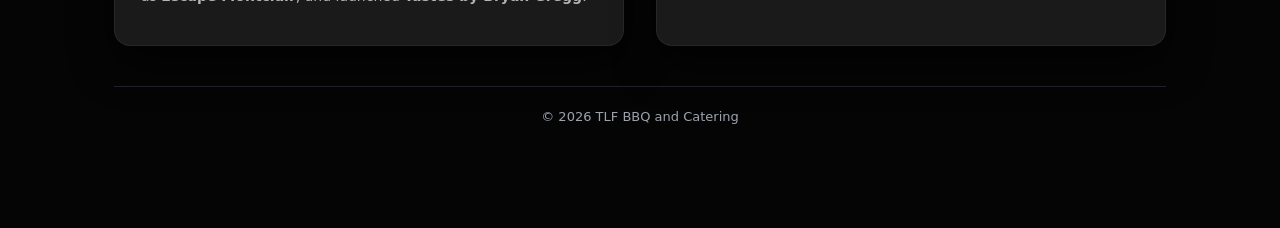
==== commit 4a371a15: "Update index.html" ====
--- a/index.html
+++ b/index.html
@@ -107,25 +107,25 @@
         </div>
 
         <!-- RIGHT SECTION – CAROUSEL -->
-        <div class="info-box1 carousel">
+  
+          <div class="info-box1 carousel">
           <div class="carousel-track">
-           
             <img
-              src="https://images.unsplash.com/photo-1600891964599-f61ba0e24092?auto=format&fit=crop&w=1200&q=80"
+              src="https://scontent-lga3-2.xx.fbcdn.net/v/t39.30808-6/656986463_1254314630151487_7916495074086586369_n.jpg?auto=webp&width=800"
               class="carousel-img"
-              alt="Kitchen"
+              alt="BBQ plate 1"
+            />
+            <img
+              src="https://scontent-lga3-1.xx.fbcdn.net/v/t39.30808-6/506632302_23939052565785263_2520389364483189022_n.jpg?auto=webp&width=800"
+              class="carousel-img"
+              alt="BBQ plate 2"
             />
             <img
               src="https://images.unsplash.com/photo-1600891964599-f61ba0e24092?auto=format&fit=crop&w=1200&q=80"
               class="carousel-img"
               alt="Kitchen"
             />
-            <img
-              src="https://images.unsplash.com/photo-1600891964599-f61ba0e24092?auto=format&fit=crop&w=1200&q=80"
-              class="carousel-img"
-              alt="Kitchen"
-            />
-            
+          </div>
 
           <button class="carousel-btn prev">‹</button>
           <button class="carousel-btn next">›</button>
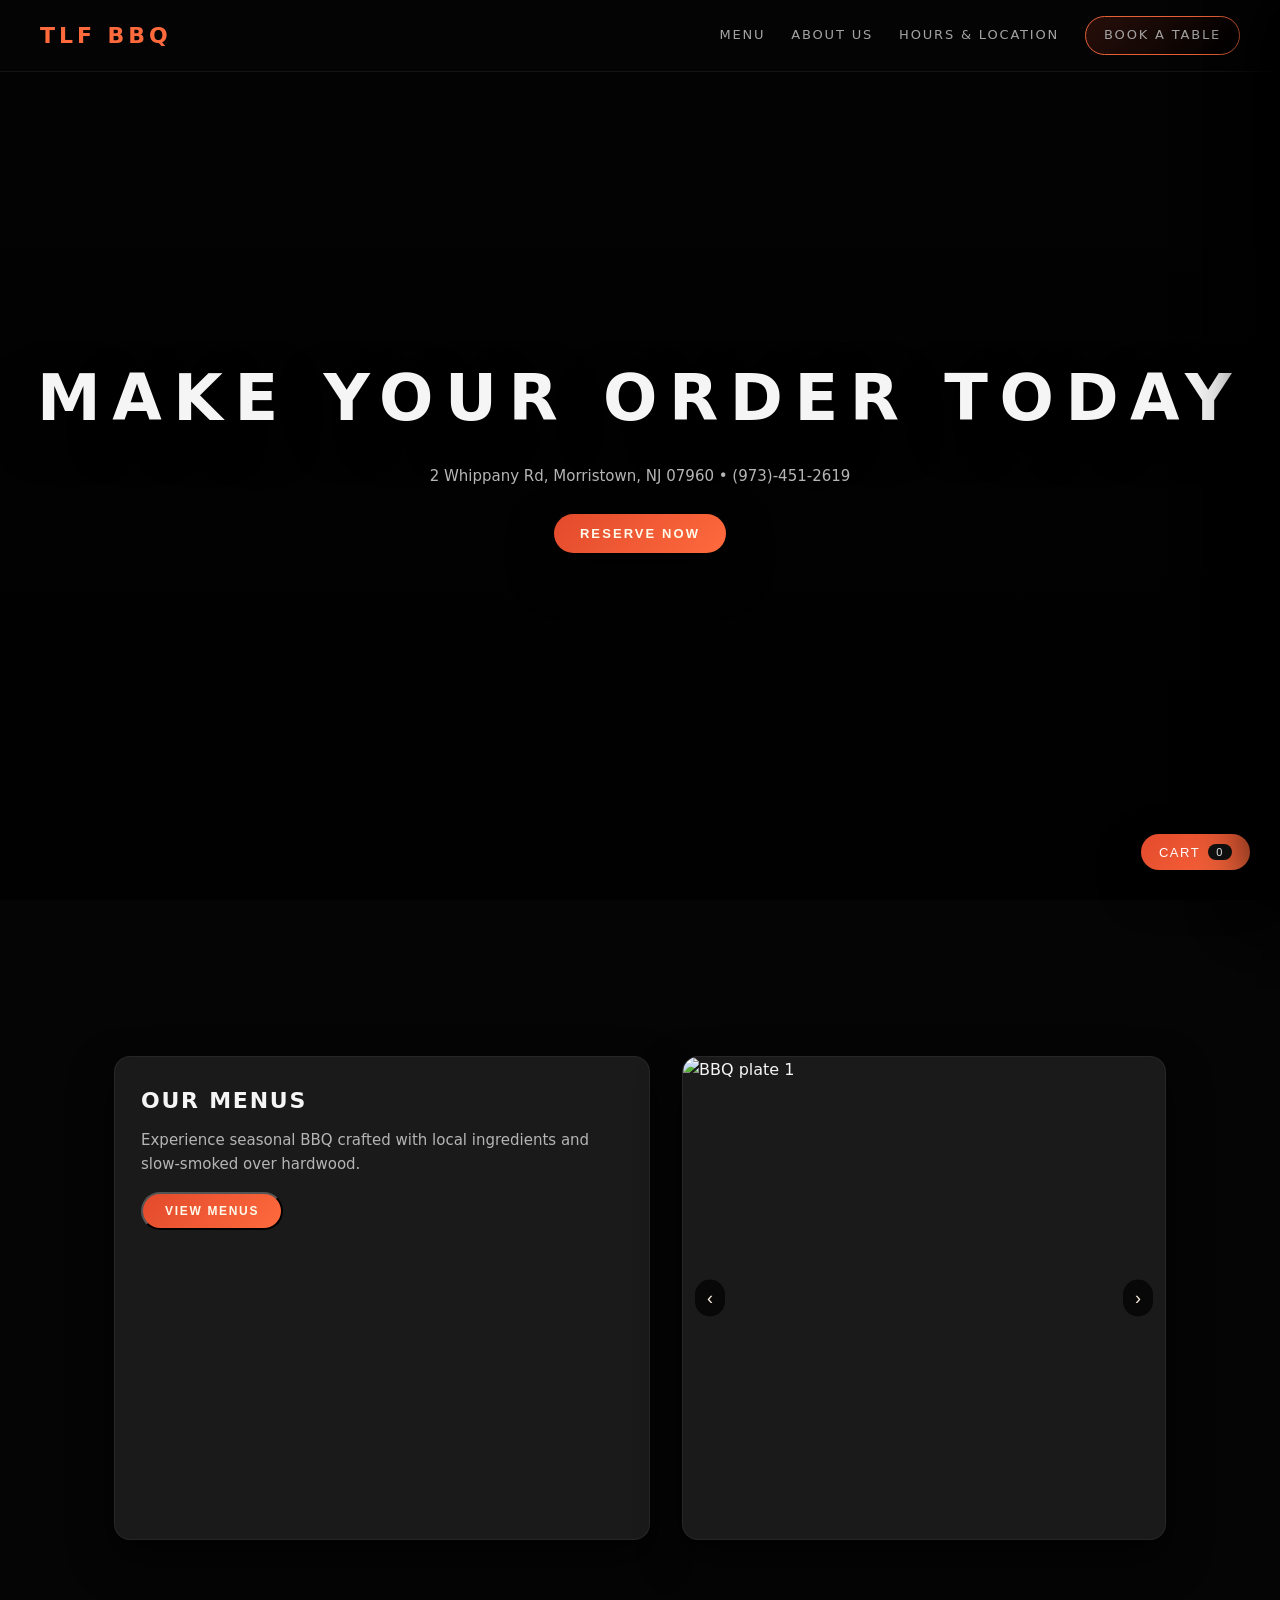
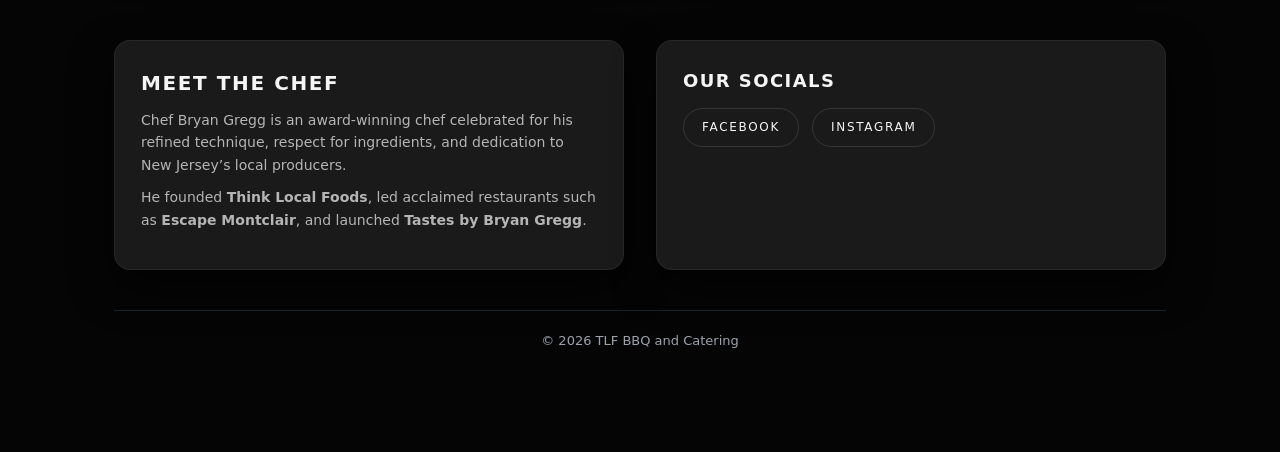
==== commit 065d943e: "Update index.html" ====
--- a/index.html
+++ b/index.html
@@ -111,7 +111,7 @@
           <div class="info-box1 carousel">
           <div class="carousel-track">
             <img
-              src="https://scontent-lga3-2.xx.fbcdn.net/v/t39.30808-6/656986463_1254314630151487_7916495074086586369_n.jpg?auto=webp&width=800"
+              src="https://gardenandgun.com/wp-content/uploads/2025/09/Barbacoa-p90-960x1200.jpg" width="300" height="300"
               class="carousel-img"
               alt="BBQ plate 1"
             />
--- a/codefordad.css
+++ b/codefordad.css
@@ -1,4 +1,4 @@
- :root {
+    :root {
       --bg: #0d0d0d;
       --bg-alt: #141414;
       --card: #1a1a1a;
@@ -408,7 +408,7 @@
         flex-direction: column;
       }
       .info-box1 {
-        min-height: 220px;
+        min-height: 320px;
       }
     }
 
@@ -1292,6 +1292,15 @@
 
     /* RESPONSIVE MENU CARD ON SMALL SCREENS */
     @media (max-width: 500px) {
+      .info-box1.carousel {
+        min-height: 360px;
+      }
+
+      .carousel-track,
+      .carousel-img {
+        min-height: 360px;
+      }
+
       .menu-item {
         grid-template-columns: 1fr;
       }
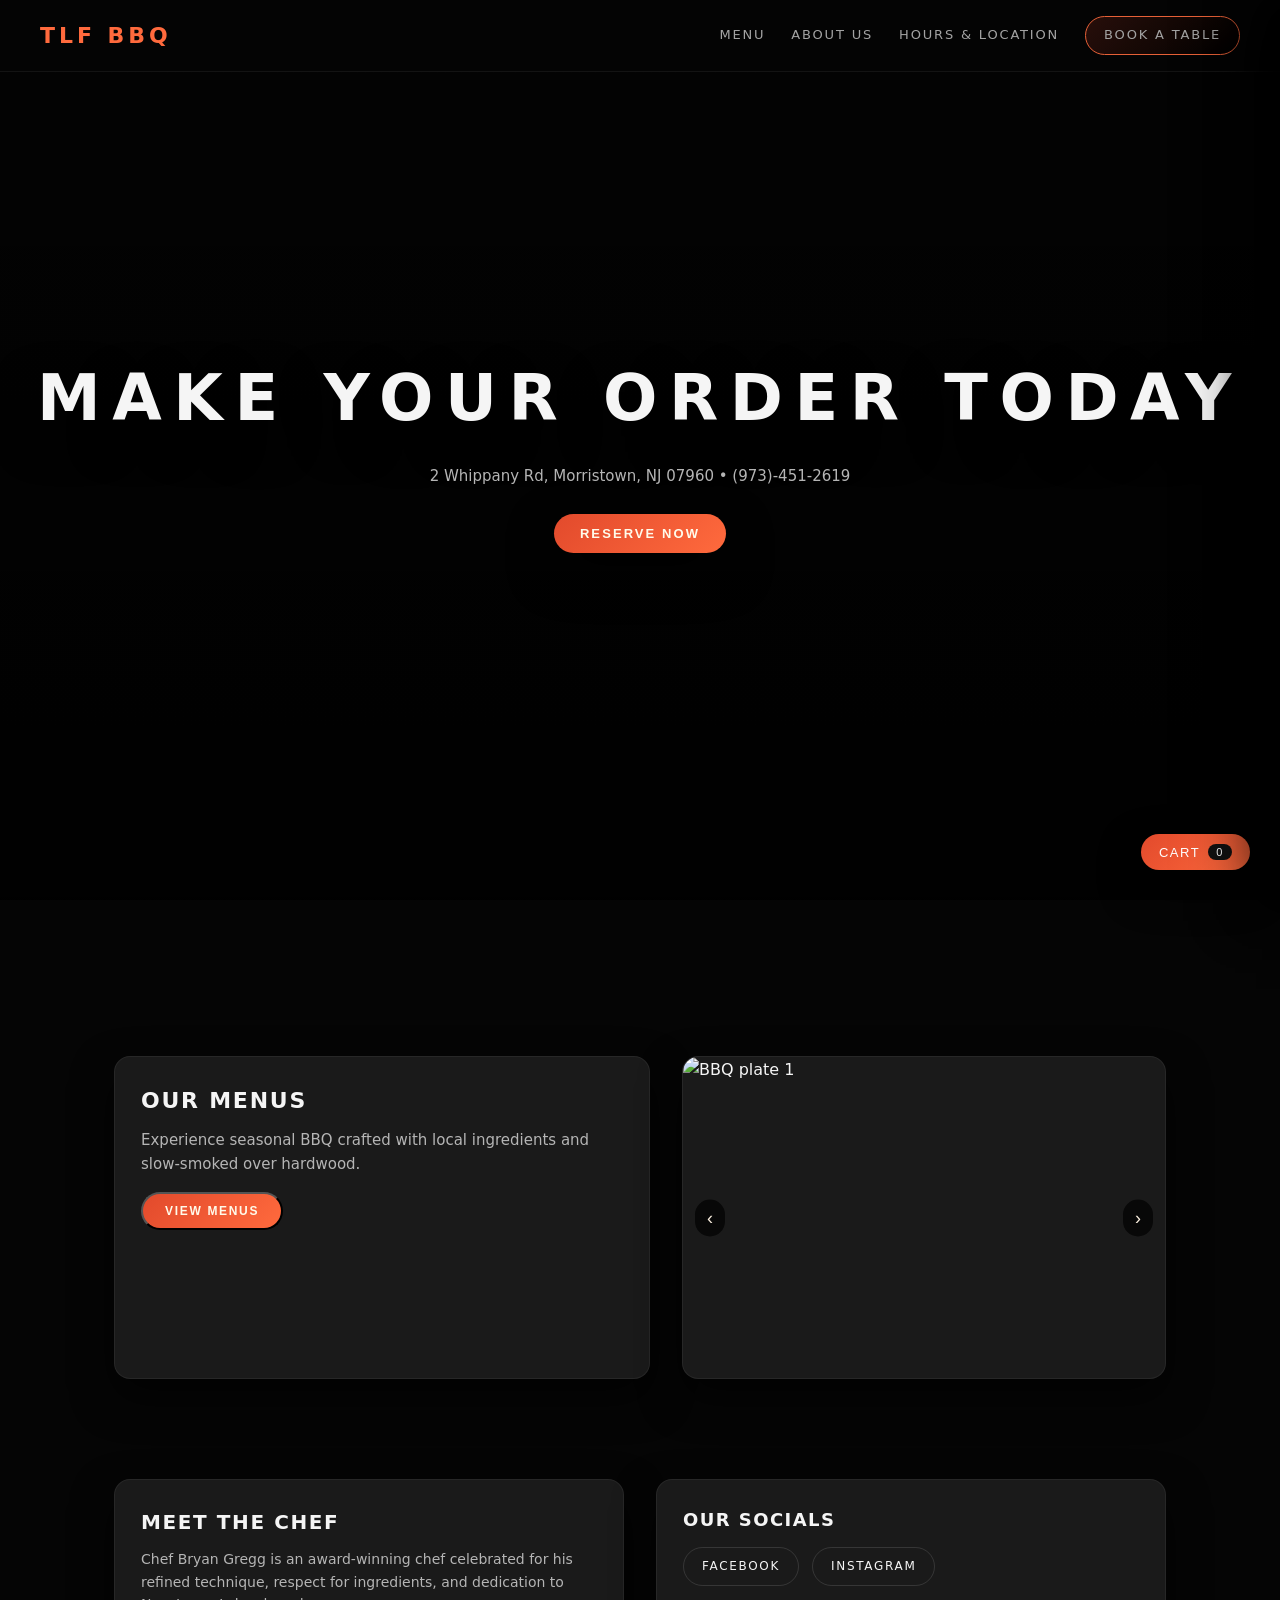
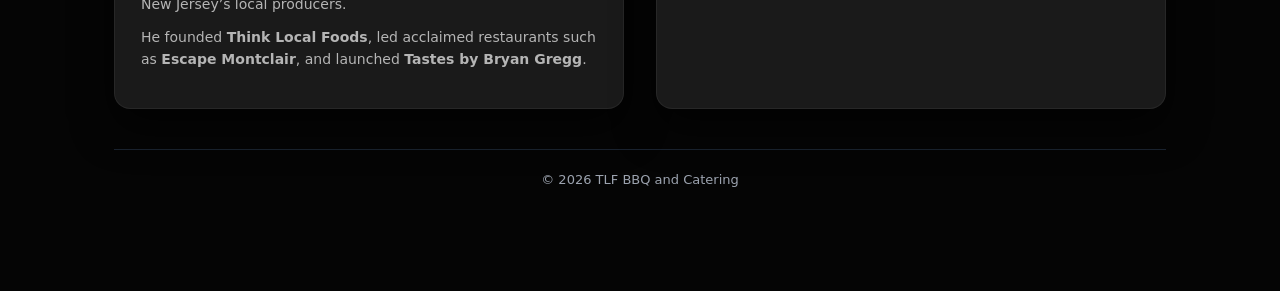
==== commit 8f7aa032: "Update index.html" ====
--- a/index.html
+++ b/index.html
@@ -111,12 +111,12 @@
           <div class="info-box1 carousel">
           <div class="carousel-track">
             <img
-              src="https://gardenandgun.com/wp-content/uploads/2025/09/Barbacoa-p90-960x1200.jpg" width="300" height="300"
+              src="https://gardenandgun.com/wp-content/uploads/2025/09/Barbacoa-p90-960x1200.jpg" width="300" height="200"
               class="carousel-img"
               alt="BBQ plate 1"
             />
             <img
-              src="https://scontent-lga3-1.xx.fbcdn.net/v/t39.30808-6/506632302_23939052565785263_2520389364483189022_n.jpg?auto=webp&width=800"
+              src="https://d21klxpge3tttg.cloudfront.net/wp-content/uploads/2014/05/featured-barbecued-pork-belly-1024x640.jpg" width="300" height="200"
               class="carousel-img"
               alt="BBQ plate 2"
             />
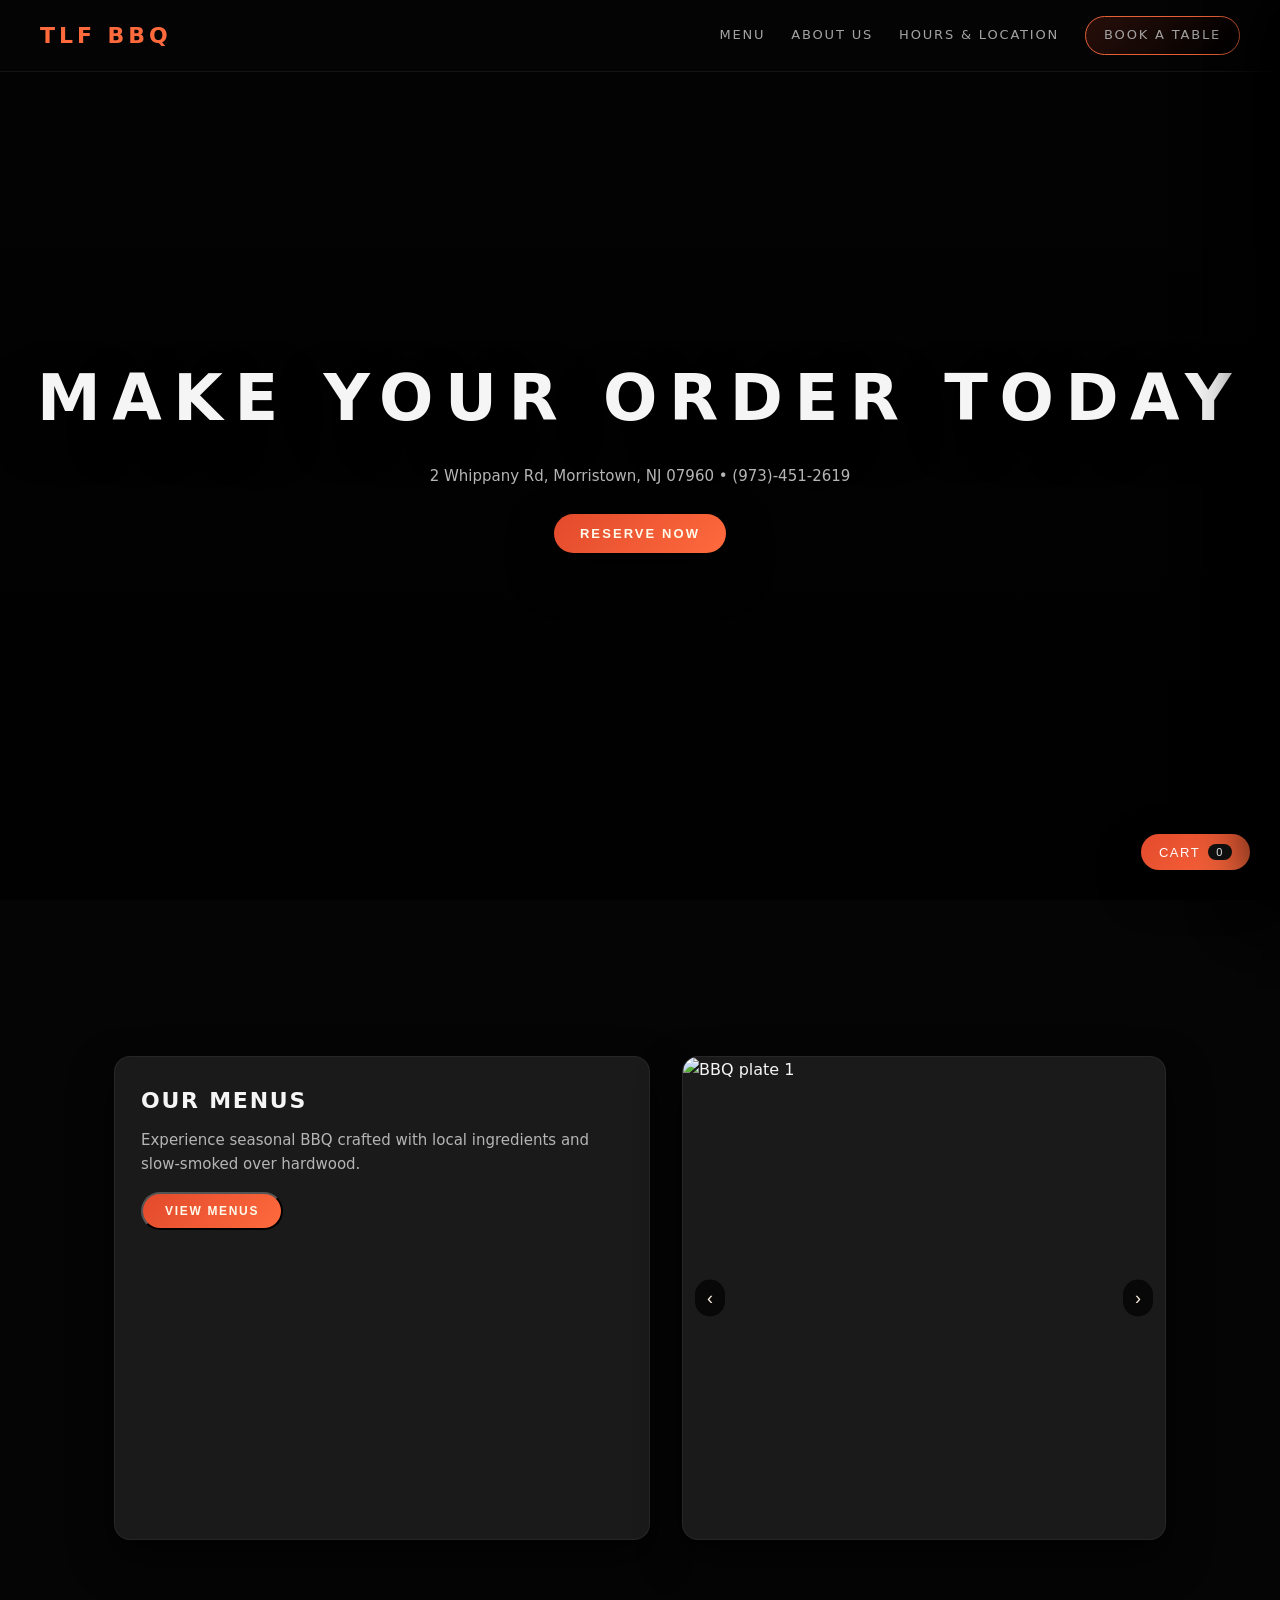
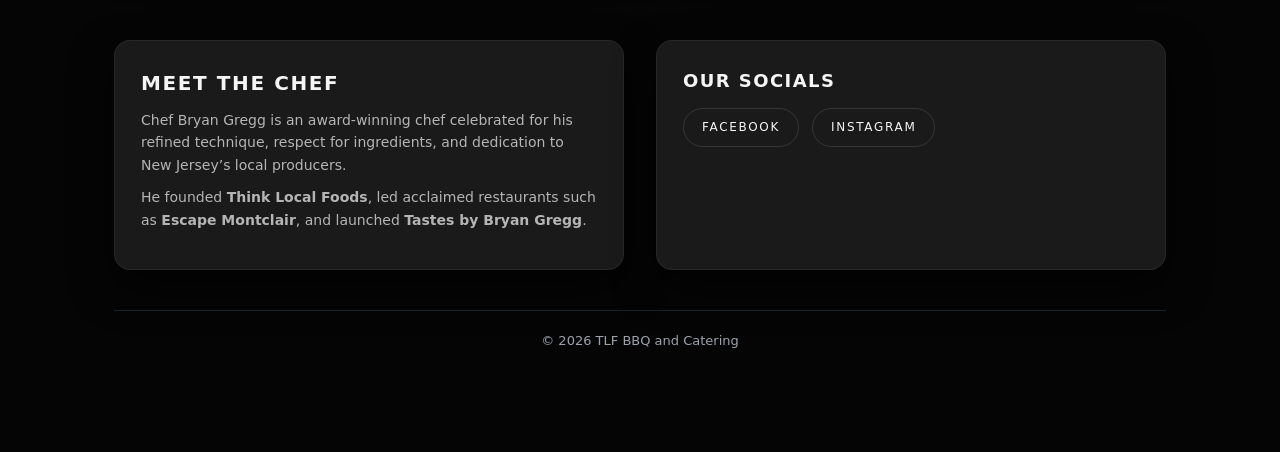
==== commit 9e561736: "Update index.html" ====
--- a/index.html
+++ b/index.html
@@ -111,12 +111,12 @@
           <div class="info-box1 carousel">
           <div class="carousel-track">
             <img
-              src="https://gardenandgun.com/wp-content/uploads/2025/09/Barbacoa-p90-960x1200.jpg" width="300" height="200"
+              src="https://gardenandgun.com/wp-content/uploads/2025/09/Barbacoa-p90-960x1200.jpg" width="200" height="200"
               class="carousel-img"
               alt="BBQ plate 1"
             />
             <img
-              src="https://d21klxpge3tttg.cloudfront.net/wp-content/uploads/2014/05/featured-barbecued-pork-belly-1024x640.jpg" width="300" height="200"
+              src="https://d21klxpge3tttg.cloudfront.net/wp-content/uploads/2014/05/featured-barbecued-pork-belly-1024x640.jpg" width="200" height="200"
               class="carousel-img"
               alt="BBQ plate 2"
             />
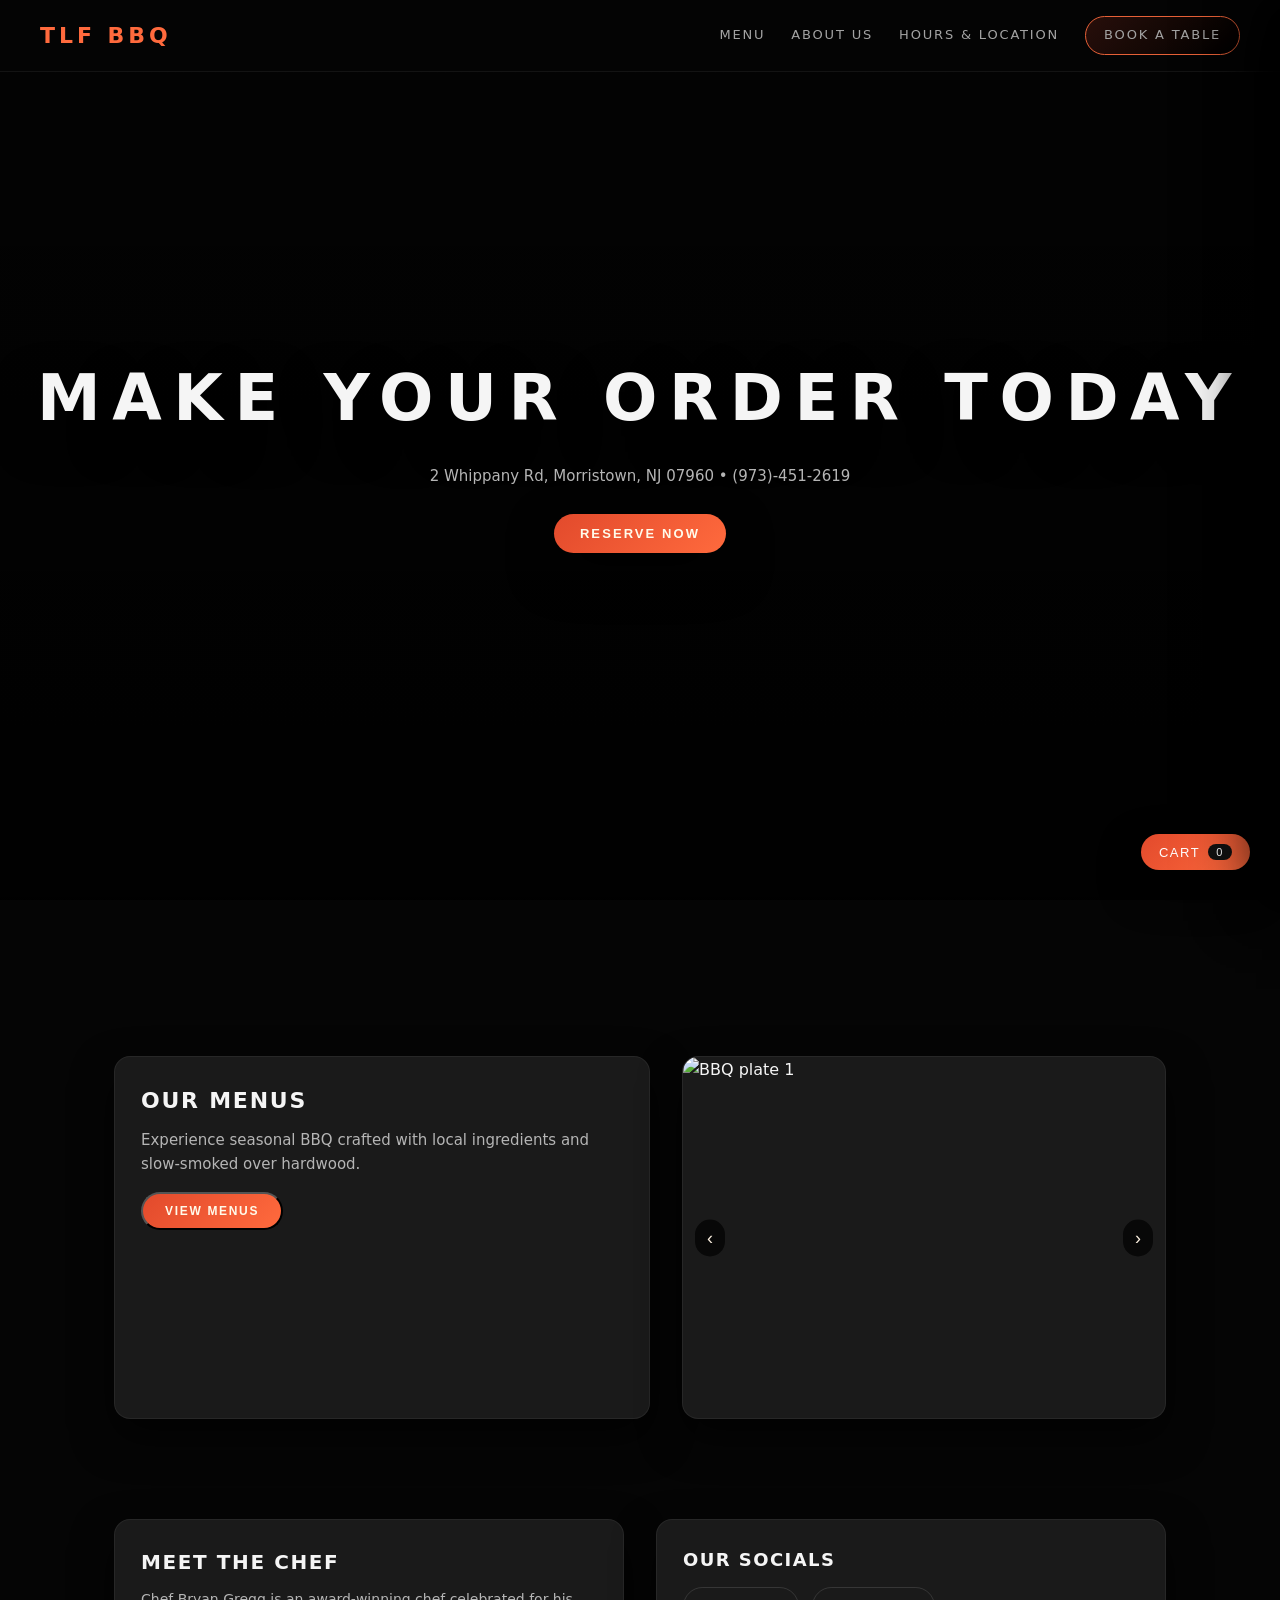
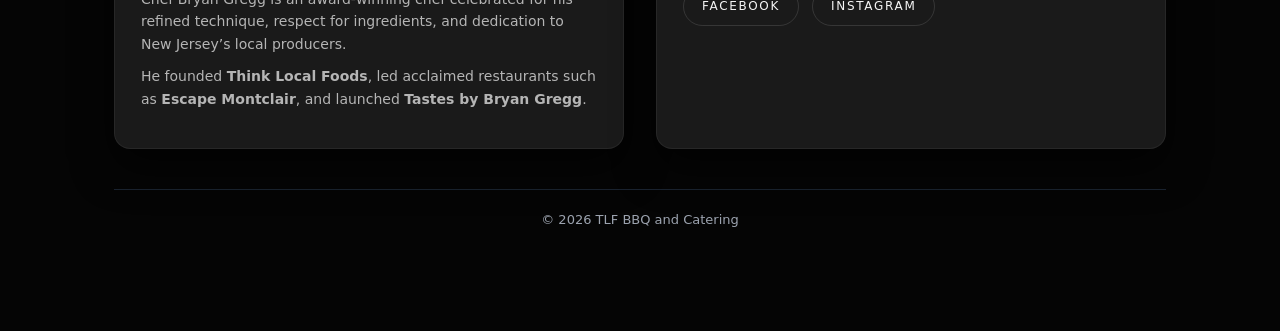
==== commit 4b701c80: "Update index.html" ====
--- a/index.html
+++ b/index.html
@@ -111,12 +111,12 @@
           <div class="info-box1 carousel">
           <div class="carousel-track">
             <img
-              src="https://gardenandgun.com/wp-content/uploads/2025/09/Barbacoa-p90-960x1200.jpg" width="200" height="200"
+              src="https://gardenandgun.com/wp-content/uploads/2025/09/Barbacoa-p90-960x1200.jpg" 
               class="carousel-img"
               alt="BBQ plate 1"
             />
             <img
-              src="https://d21klxpge3tttg.cloudfront.net/wp-content/uploads/2014/05/featured-barbecued-pork-belly-1024x640.jpg" width="200" height="200"
+              src="https://d21klxpge3tttg.cloudfront.net/wp-content/uploads/2014/05/featured-barbecued-pork-belly-1024x640.jpg" 
               class="carousel-img"
               alt="BBQ plate 2"
             />
--- a/codefordad.css
+++ b/codefordad.css
@@ -360,6 +360,11 @@
     }
 
     /* CAROUSEL */
+    .info-box1.carousel {
+      min-height: 0;
+      aspect-ratio: 4 / 3;
+    }
+
     .carousel {
       position: relative;
       width: 100%;
@@ -409,6 +414,10 @@
       }
       .info-box1 {
         min-height: 320px;
+      }
+      .info-box1.carousel {
+        min-height: 0;
+        aspect-ratio: 16 / 10;
       }
     }
 
@@ -1293,12 +1302,13 @@
     /* RESPONSIVE MENU CARD ON SMALL SCREENS */
     @media (max-width: 500px) {
       .info-box1.carousel {
-        min-height: 360px;
+        min-height: 0;
+        aspect-ratio: 1 / 1;
       }
 
       .carousel-track,
       .carousel-img {
-        min-height: 360px;
+        min-height: 0;
       }
 
       .menu-item {
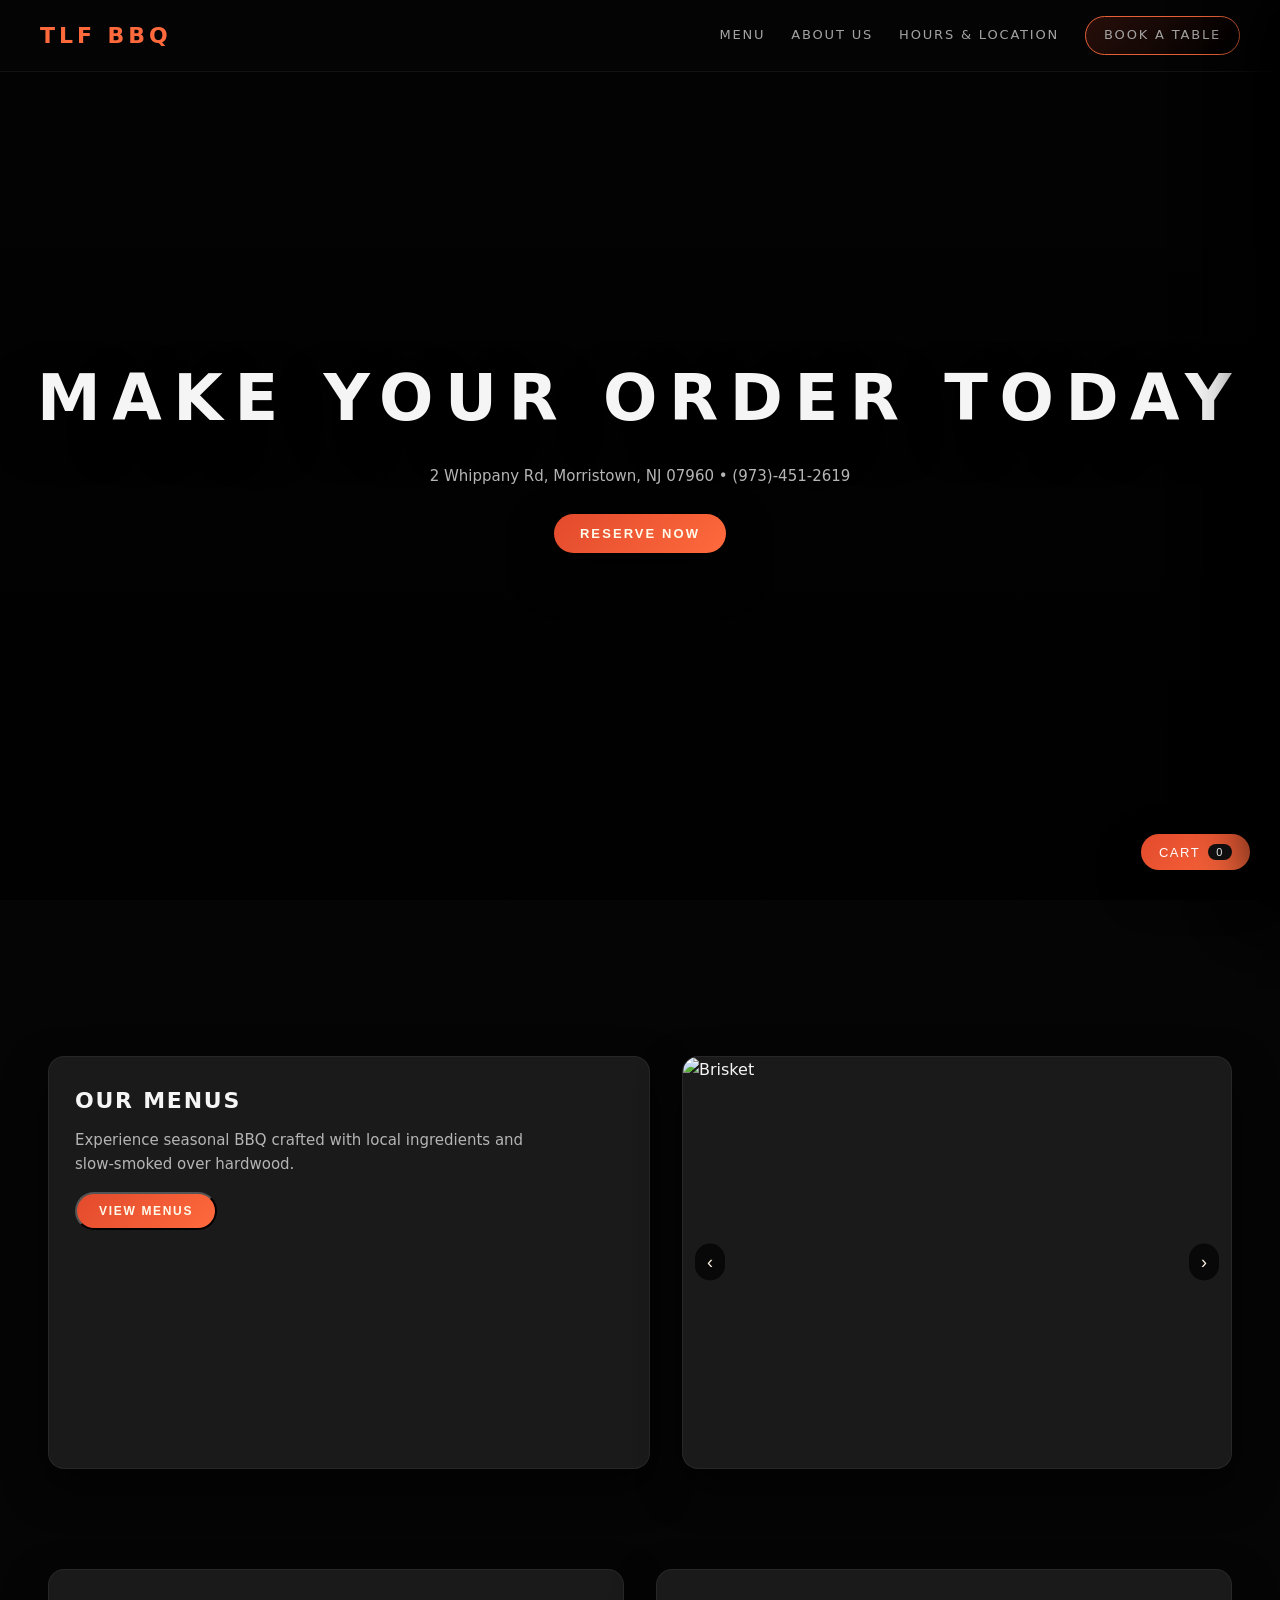
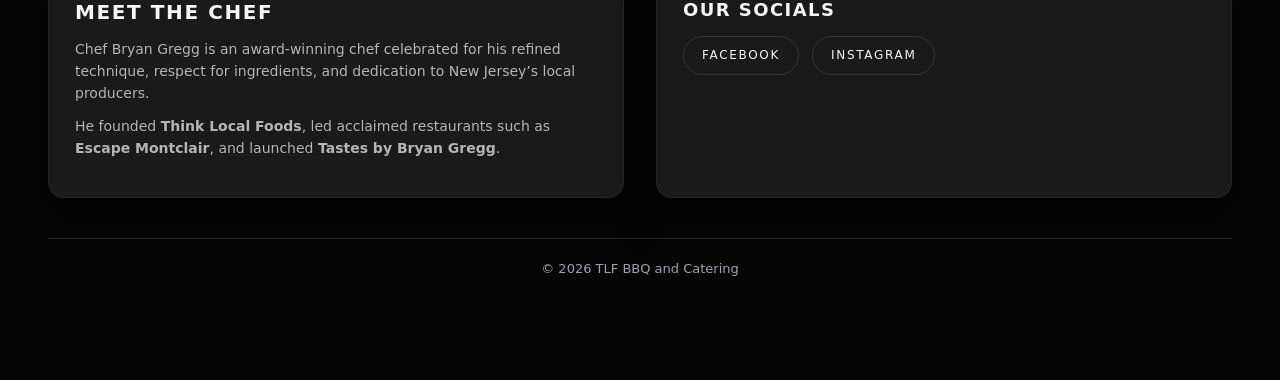
==== commit deced736: "Update index.html" ====
--- a/index.html
+++ b/index.html
@@ -107,18 +107,17 @@
         </div>
 
         <!-- RIGHT SECTION – CAROUSEL -->
-  
-          <div class="info-box1 carousel">
+        <div class="info-box1 carousel">
           <div class="carousel-track">
             <img
-              src="https://gardenandgun.com/wp-content/uploads/2025/09/Barbacoa-p90-960x1200.jpg" 
+              src="https://upload.wikimedia.org/wikipedia/commons/6/65/Brisket.jpg"
               class="carousel-img"
-              alt="BBQ plate 1"
+              alt="Brisket"
             />
             <img
-              src="https://d21klxpge3tttg.cloudfront.net/wp-content/uploads/2014/05/featured-barbecued-pork-belly-1024x640.jpg" 
+              src="https://upload.wikimedia.org/wikipedia/commons/b/b4/Samgyeopsal_%28pork_belly%29.jpg"
               class="carousel-img"
-              alt="BBQ plate 2"
+              alt="Pork belly"
             />
             <img
               src="https://images.unsplash.com/photo-1600891964599-f61ba0e24092?auto=format&fit=crop&w=1200&q=80"
@@ -241,6 +240,23 @@
           id="cust-phone"
           placeholder="Phone"
           required
+        />
+      </div>
+
+      <div class="pickup-row">
+        <input
+          type="email"
+          id="cust-email"
+          placeholder="Customer email"
+          required
+        />
+      </div>
+
+      <div class="pickup-row">
+        <input
+          type="email"
+          id="notify-email"
+          placeholder="Extra order email (optional)"
         />
       </div>
 
@@ -560,4 +576,3 @@
 
 </body>
 </html>
-
--- a/codefordad.css
+++ b/codefordad.css
@@ -1,4 +1,4 @@
-    :root {
+:root {
       --bg: #0d0d0d;
       --bg-alt: #141414;
       --card: #1a1a1a;
@@ -292,7 +292,8 @@
     }
 
     .page-content {
-      max-width: 1100px;
+      width: min(1440px, calc(100vw - 48px));
+      max-width: none;
       margin: 0 auto;
       padding: 60px 24px 80px;
     }
@@ -411,6 +412,8 @@
     @media (max-width: 850px) {
       .info-wrapper1 {
         flex-direction: column;
+        gap: 20px;
+        margin-bottom: 32px;
       }
       .info-box1 {
         min-height: 320px;
@@ -503,7 +506,8 @@
     /* ORDER SYSTEM */
     .order-system {
       padding: 40px 0 80px;
-      max-width: 1040px;
+      width: min(1380px, 100%);
+      max-width: none;
       margin: 0 auto;
       color: var(--text);
     }
@@ -1285,7 +1289,8 @@
 
     /* ABOUT PAGE */
     #about-page .page-content {
-      max-width: 1000px;
+      width: min(1320px, calc(100vw - 48px));
+      max-width: none;
     }
 
     #about-page .info-wrapper1 {
@@ -1301,6 +1306,52 @@
 
     /* RESPONSIVE MENU CARD ON SMALL SCREENS */
     @media (max-width: 500px) {
+      .page-scroll-wrap {
+        padding-top: 78px;
+      }
+
+      .page-content {
+        padding: 28px 14px 56px;
+      }
+
+      .info-wrapper1 {
+        gap: 16px;
+        margin-bottom: 24px;
+      }
+
+      .info-left1,
+      .left-side,
+      .right-side,
+      .info-box1 {
+        width: 100%;
+      }
+
+      .info-left1,
+      .left-side,
+      .right-side {
+        padding: 20px 18px 22px;
+        text-align: center;
+      }
+
+      .info-left1 p,
+      .chef-section p {
+        margin-left: auto;
+        margin-right: auto;
+        max-width: 30ch;
+      }
+
+      .btnl,
+      .outline-btn {
+        margin-left: auto;
+        margin-right: auto;
+      }
+
+      .right-side {
+        display: flex;
+        flex-direction: column;
+        align-items: center;
+      }
+
       .info-box1.carousel {
         min-height: 0;
         aspect-ratio: 1 / 1;
@@ -1336,7 +1387,4 @@
         word-wrap: break-word;
         overflow-wrap: break-word;
       }
-      .page-content {
-        padding: 60px 16px 80px;
-      }
-    }
+    }
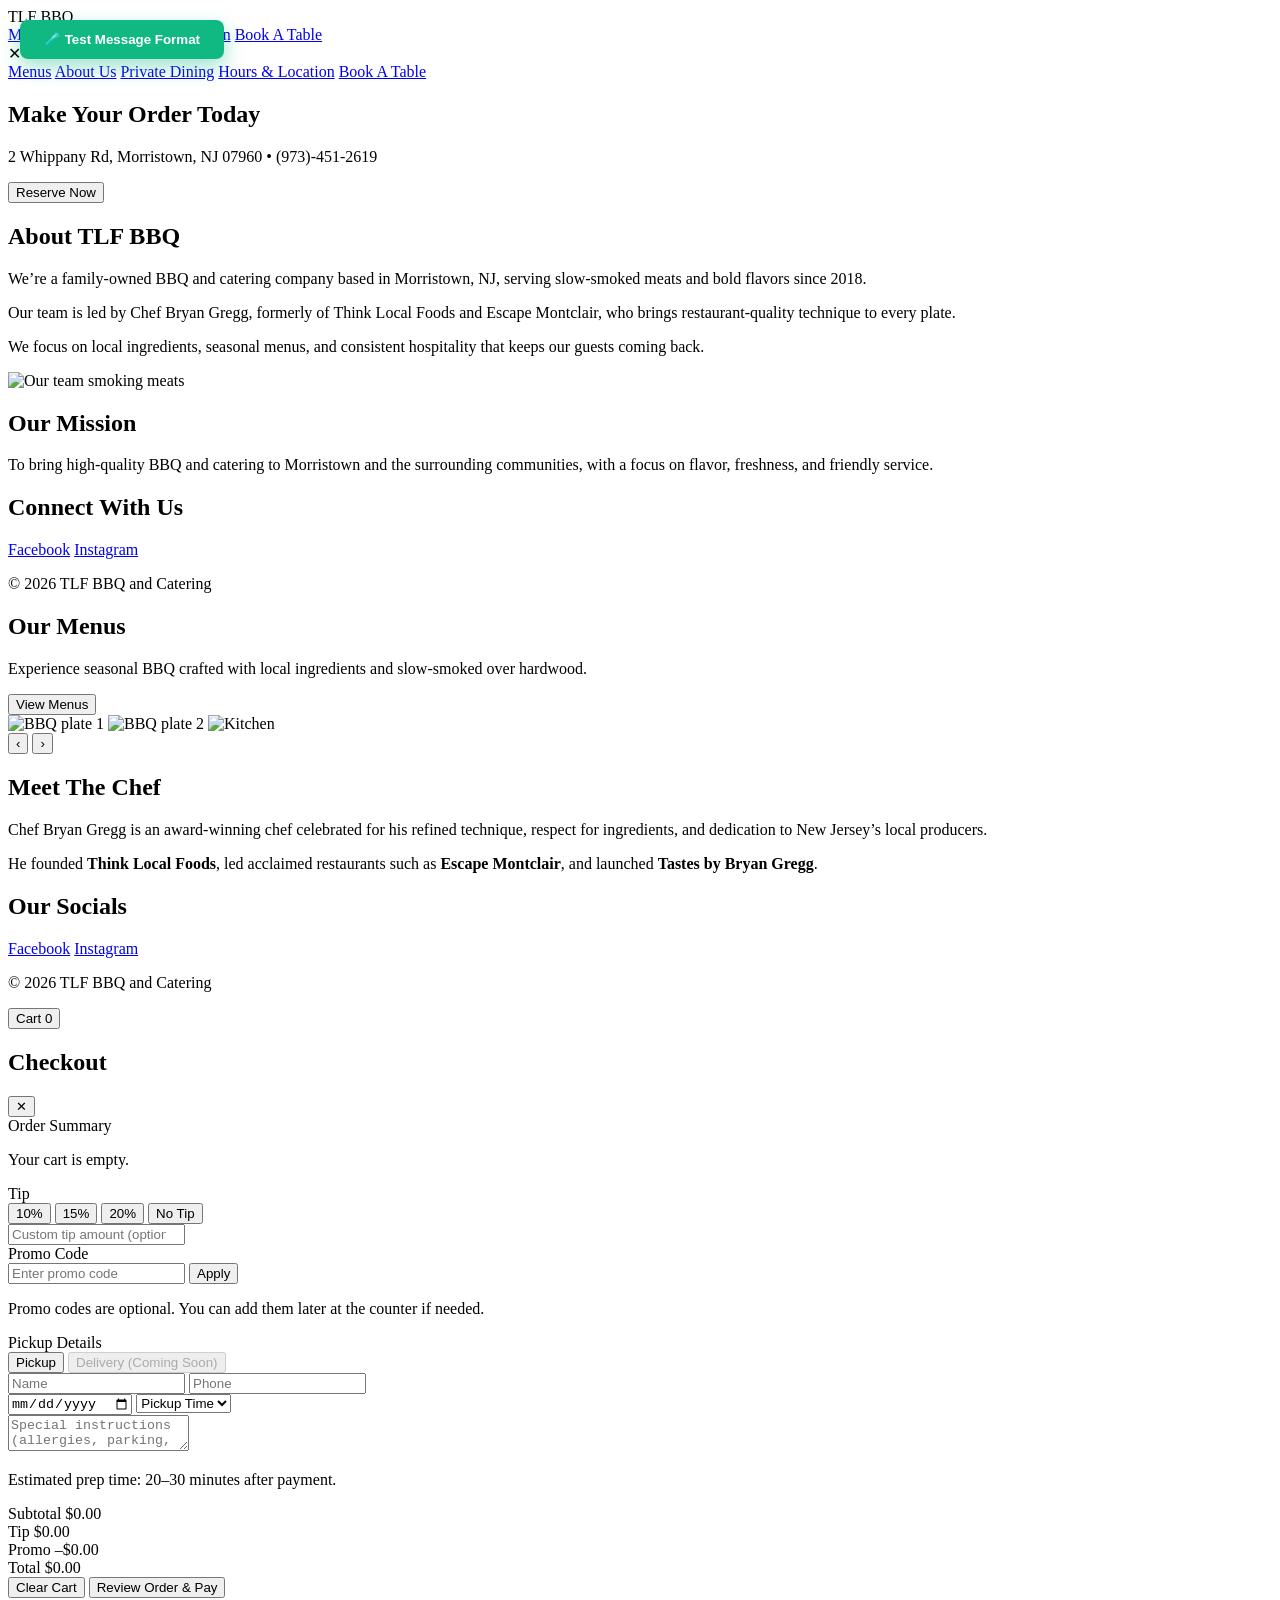
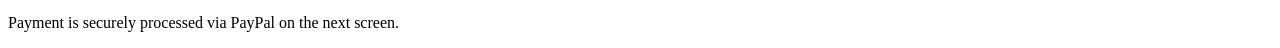
==== commit 266445b1: "Merge 265532758c320a6ea2b01d8a02721cfb5feff8d6 into d095d63e0a39bfd6e0d7df07ba6c4226be2f5383" ====
--- a/index.html
+++ b/index.html
@@ -6,11 +6,9 @@
     name="viewport"
     content="width=device-width, initial-scale=1.0"
   />
-  <meta name="theme-color" content="#050505" />
   <title>TLF BBQ and Catering</title>
 
 <link rel="stylesheet" href="codefordad.css">
-
 </head>
 
 <body onload="window.scrollTo(0,0)">
@@ -52,9 +50,8 @@
   </div>
 </section>
 
-<!-- ABOUT PAGE TEMPLATE -->
-<template id="about-page-template">
-<div id="about-page" class="page-scroll-wrap">
+<!-- ABOUT PAGE (hidden by default) -->
+<div id="about-page" class="page-scroll-wrap hidden">
   <div class="page-content">
     <div class="info-wrapper1">
       <div class="info-left1">
@@ -91,7 +88,6 @@
     </footer>
   </div>
 </div>
-</template>
 
 <!-- ROOT DYNAMIC CONTENT -->
 <div id="dynamic-content">
@@ -110,14 +106,14 @@
         <div class="info-box1 carousel">
           <div class="carousel-track">
             <img
-              src="https://upload.wikimedia.org/wikipedia/commons/6/65/Brisket.jpg"
+              src="https://scontent-lga3-2.xx.fbcdn.net/v/t39.30808-6/656986463_1254314630151487_7916495074086586369_n.jpg?auto=webp&width=800"
               class="carousel-img"
-              alt="Brisket"
+              alt="BBQ plate 1"
             />
             <img
-              src="https://upload.wikimedia.org/wikipedia/commons/b/b4/Samgyeopsal_%28pork_belly%29.jpg"
+              src="https://scontent-lga3-1.xx.fbcdn.net/v/t39.30808-6/506632302_23939052565785263_2520389364483189022_n.jpg?auto=webp&width=800"
               class="carousel-img"
-              alt="Pork belly"
+              alt="BBQ plate 2"
             />
             <img
               src="https://images.unsplash.com/photo-1600891964599-f61ba0e24092?auto=format&fit=crop&w=1200&q=80"
@@ -240,23 +236,6 @@
           id="cust-phone"
           placeholder="Phone"
           required
-        />
-      </div>
-
-      <div class="pickup-row">
-        <input
-          type="email"
-          id="cust-email"
-          placeholder="Customer email"
-          required
-        />
-      </div>
-
-      <div class="pickup-row">
-        <input
-          type="email"
-          id="notify-email"
-          placeholder="Extra order email (optional)"
         />
       </div>
 
@@ -573,6 +552,9 @@
 
 <script src="JSDAD.js"></script>
 
-
+<button onclick="testOrderNotification()" 
+        style="position:fixed;top:20px;left:20px;z-index:9999;padding:12px 24px;background:#10b981;color:white;border:none;border-radius:8px;font-weight:600;cursor:pointer;box-shadow:0 8px 20px rgba(16,185,129,0.4);">
+  🧪 Test Message Format
+</button>
 </body>
 </html>
